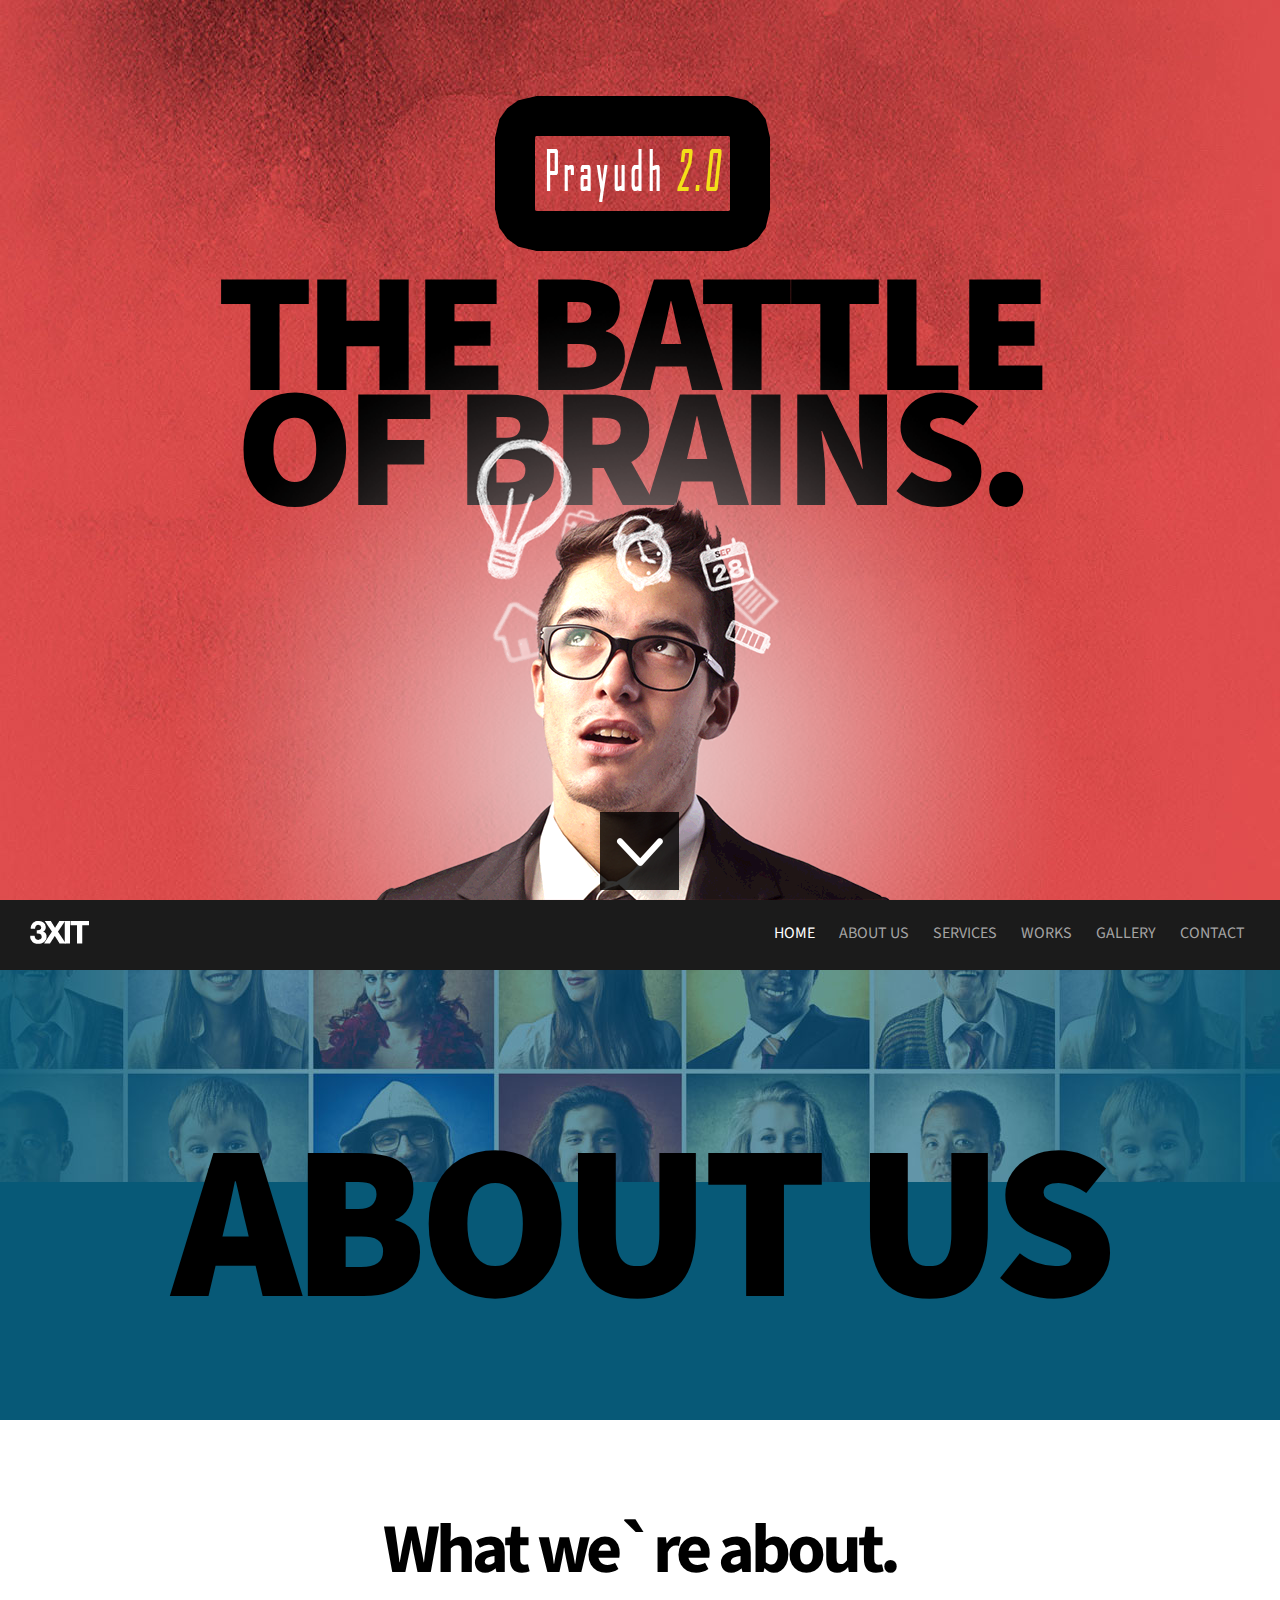
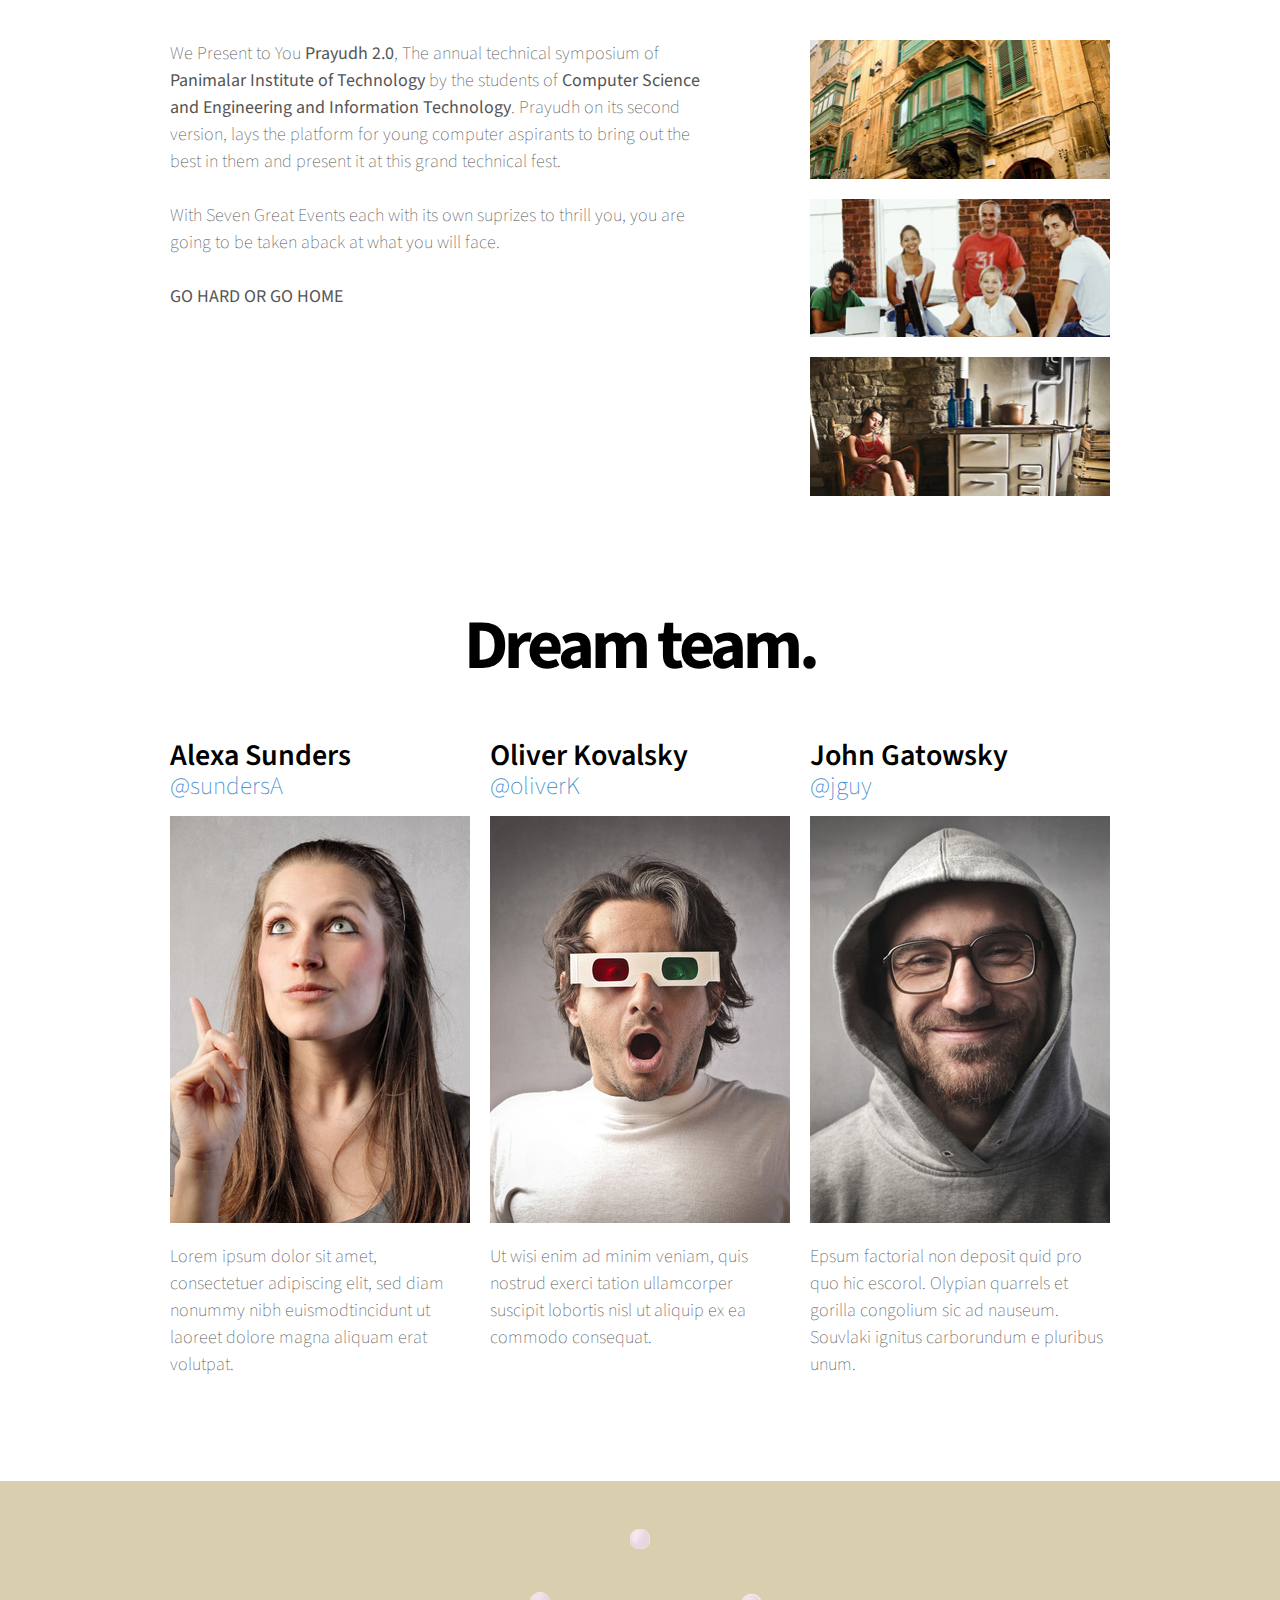
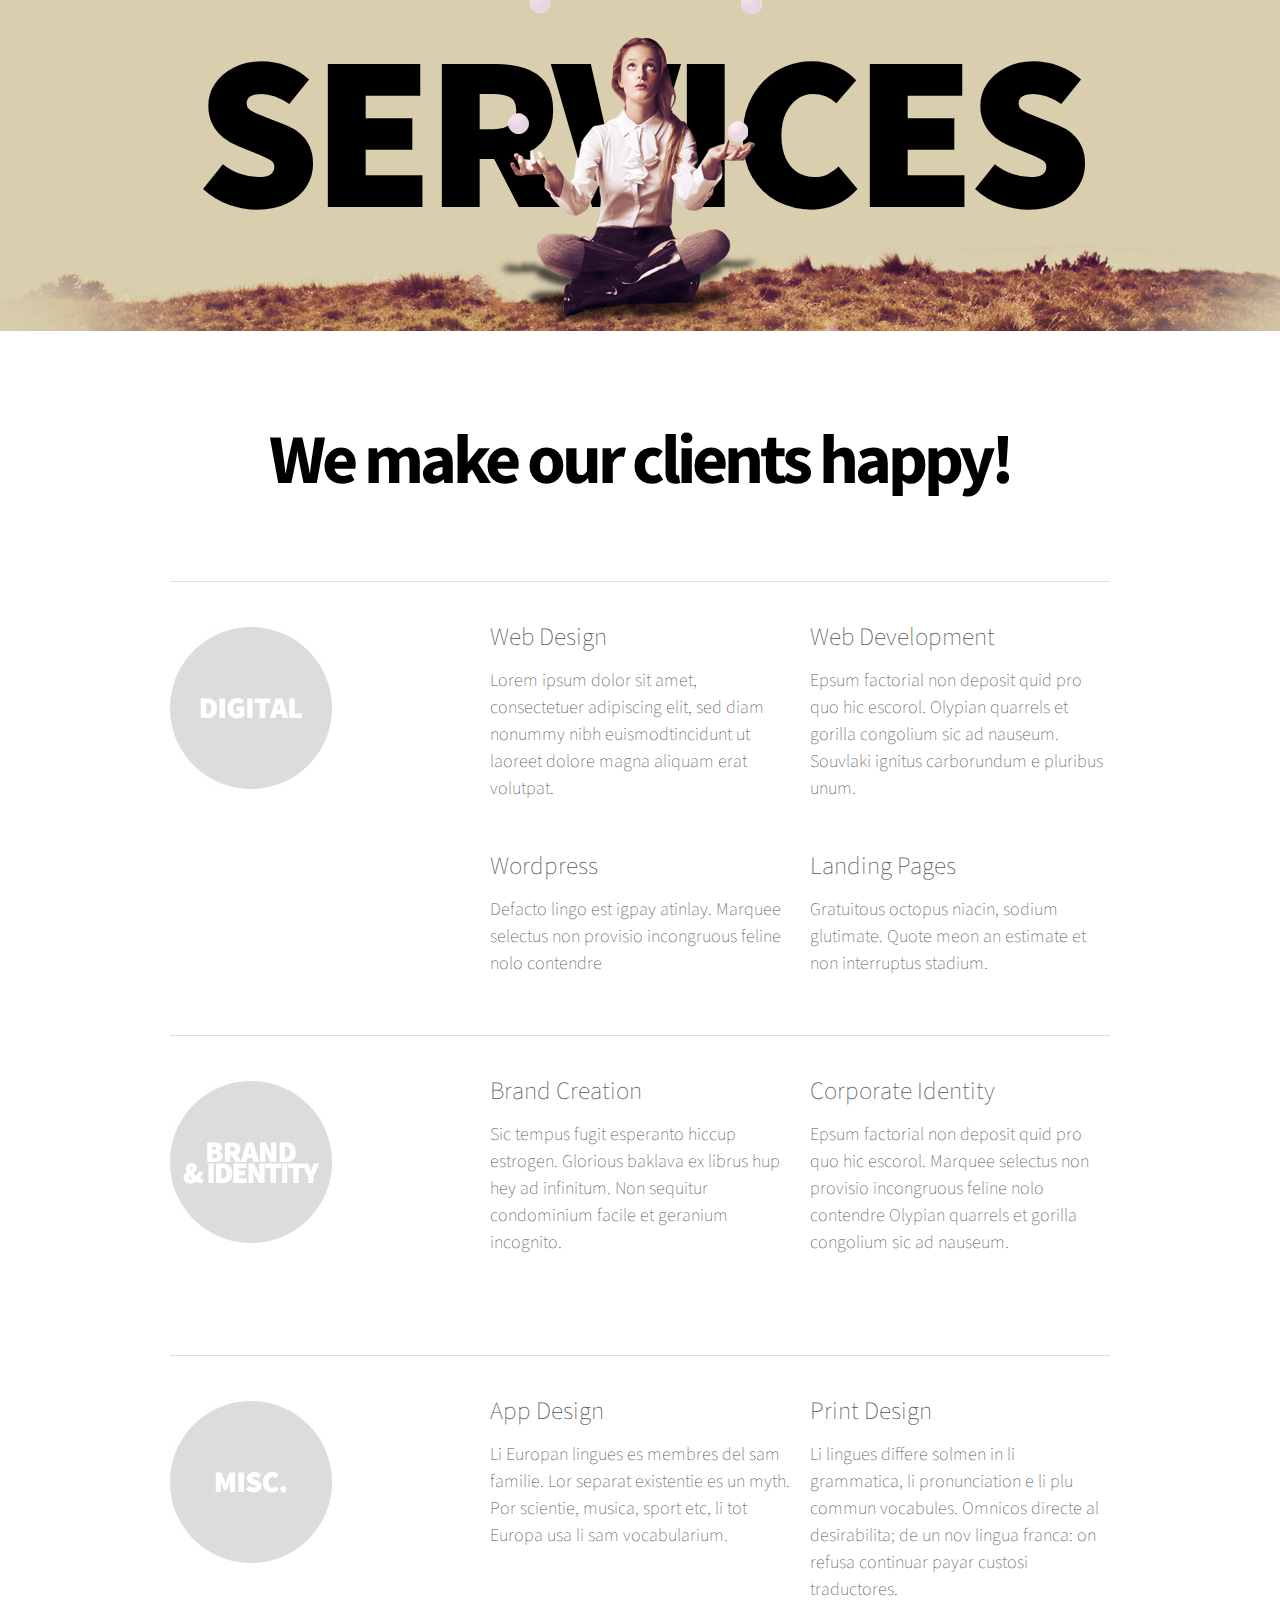
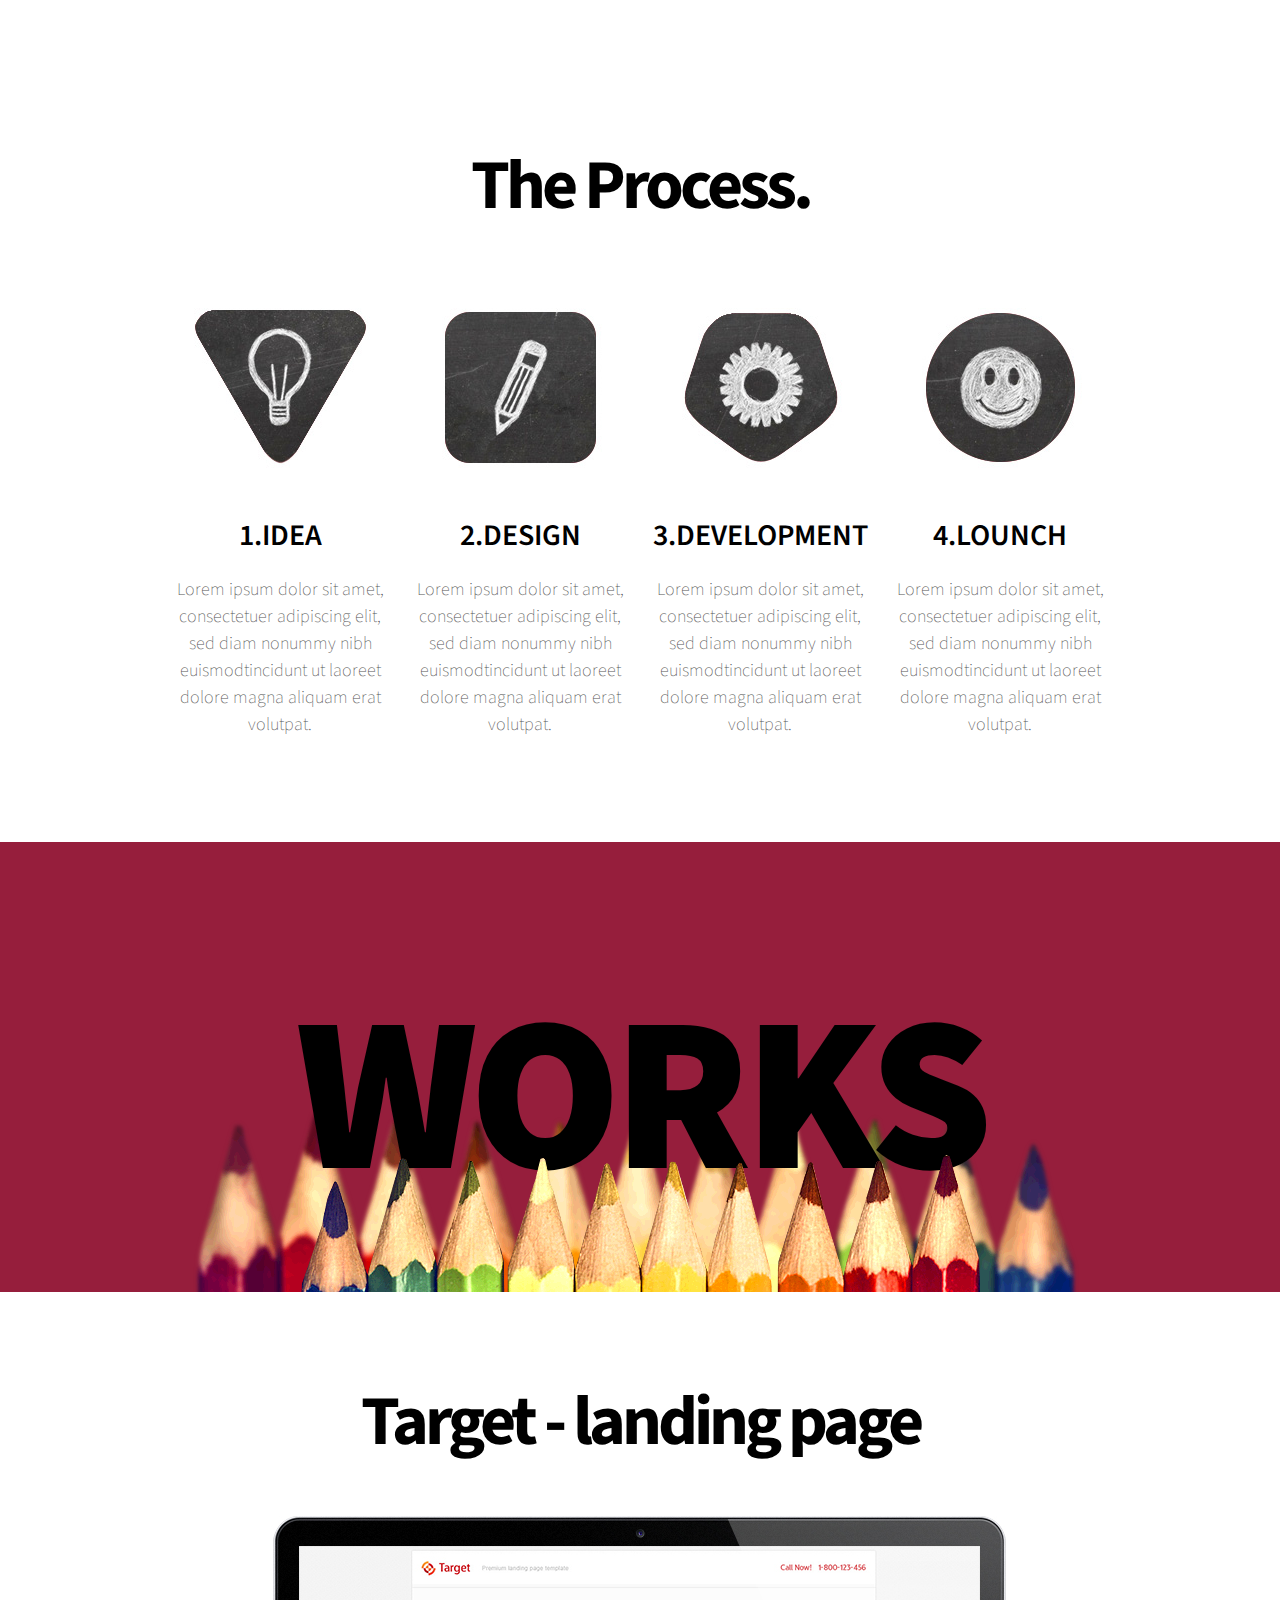
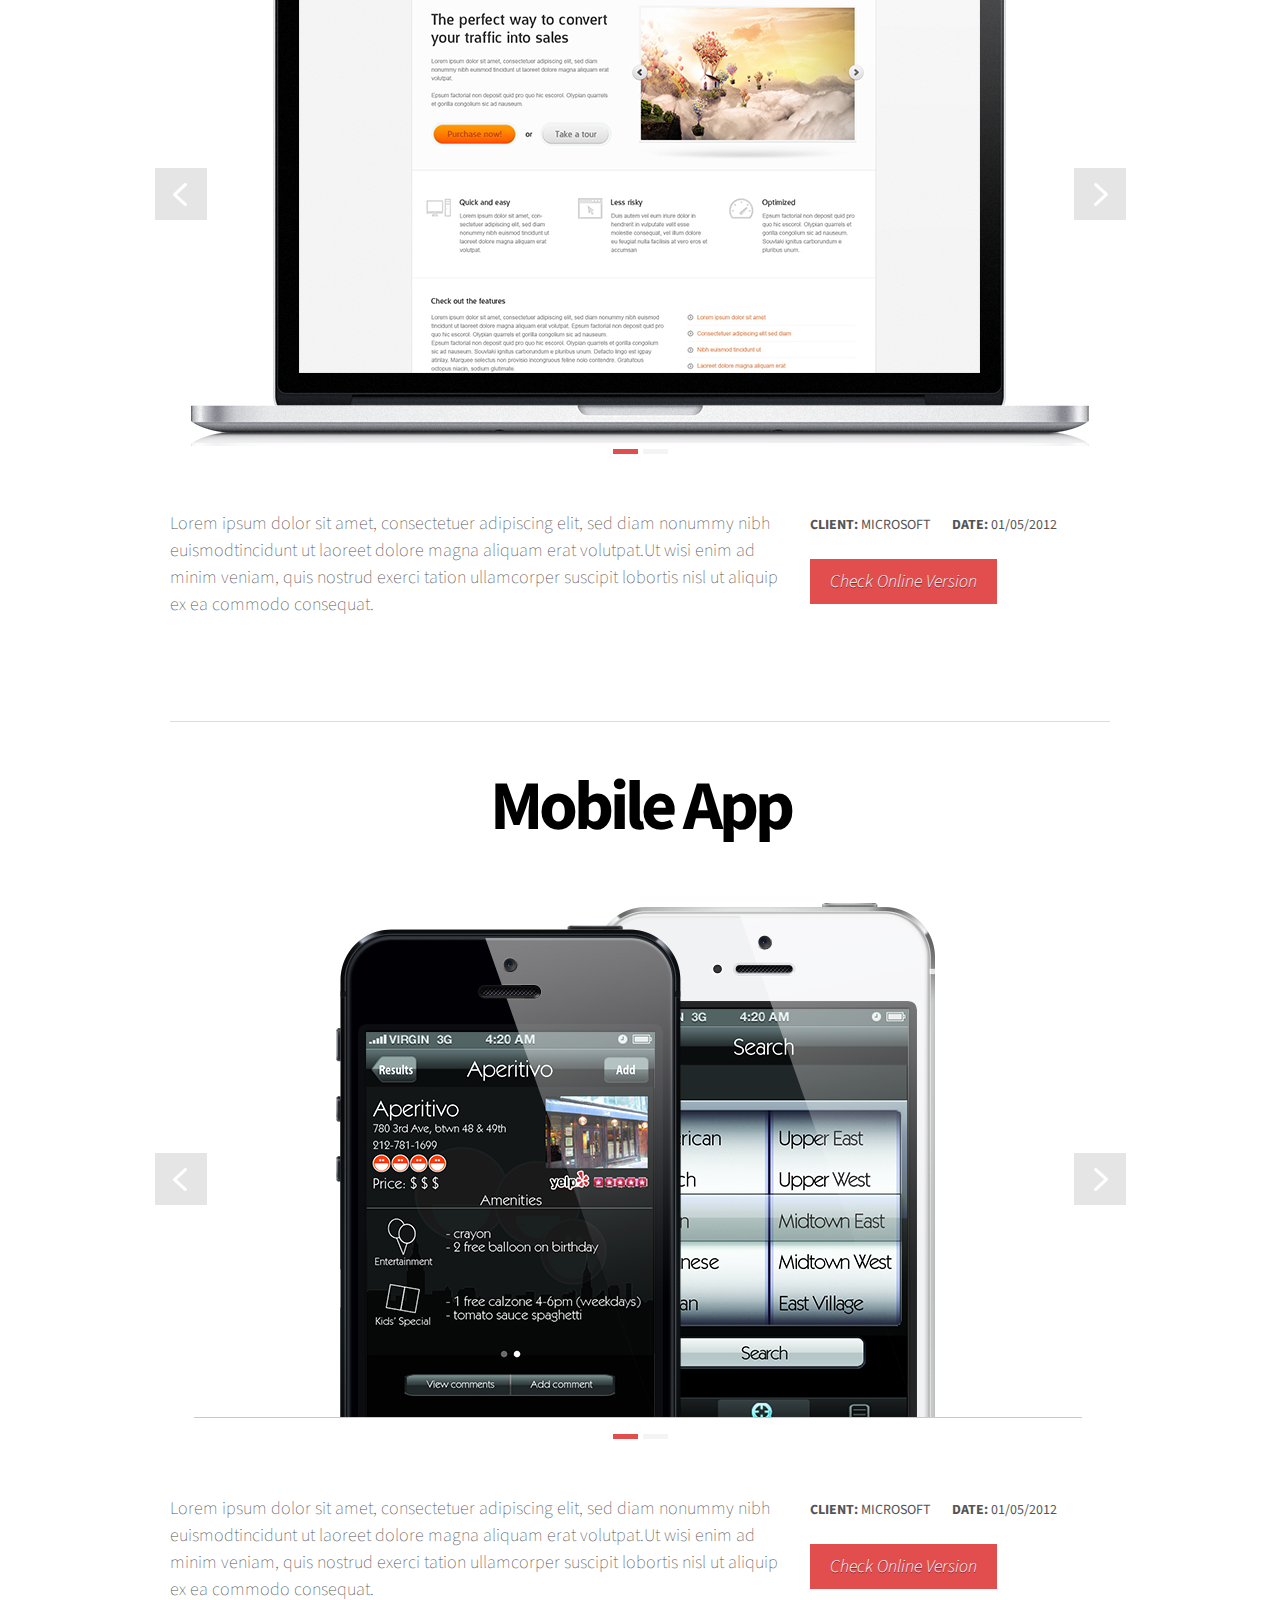
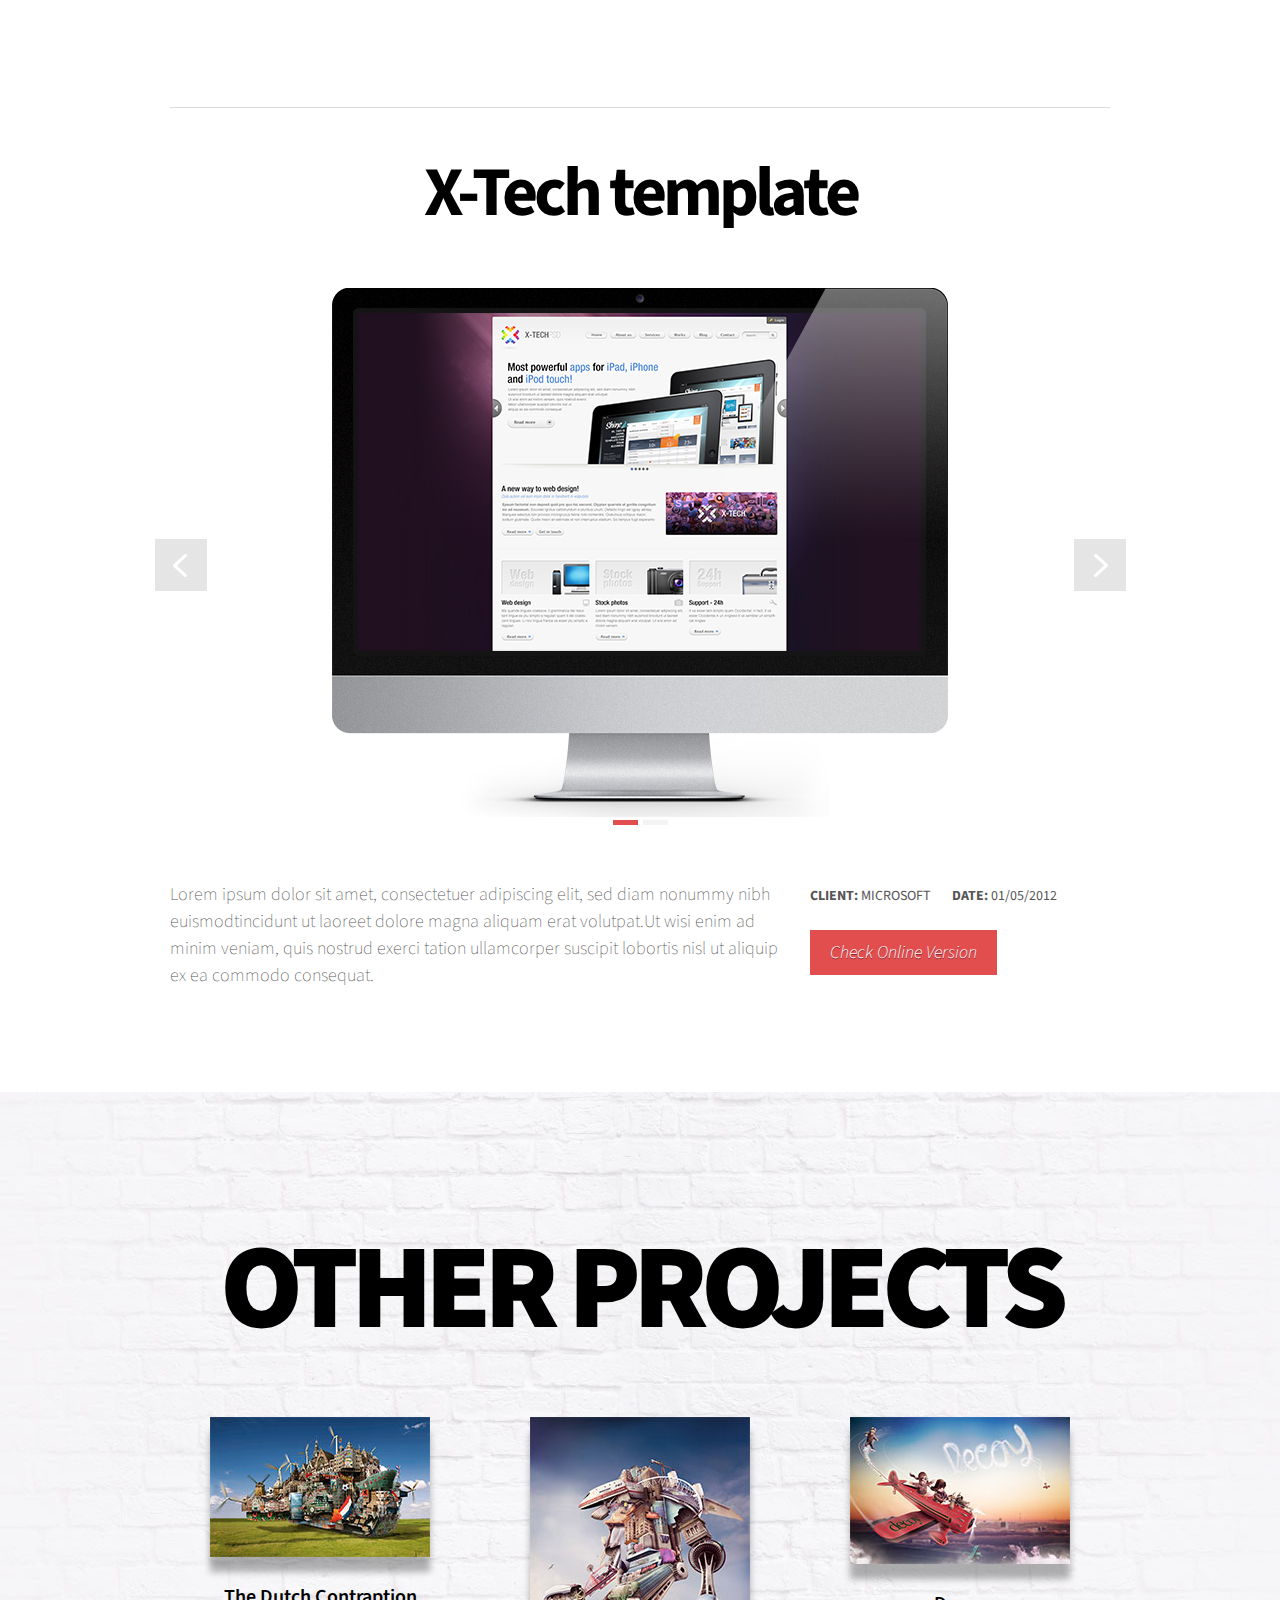
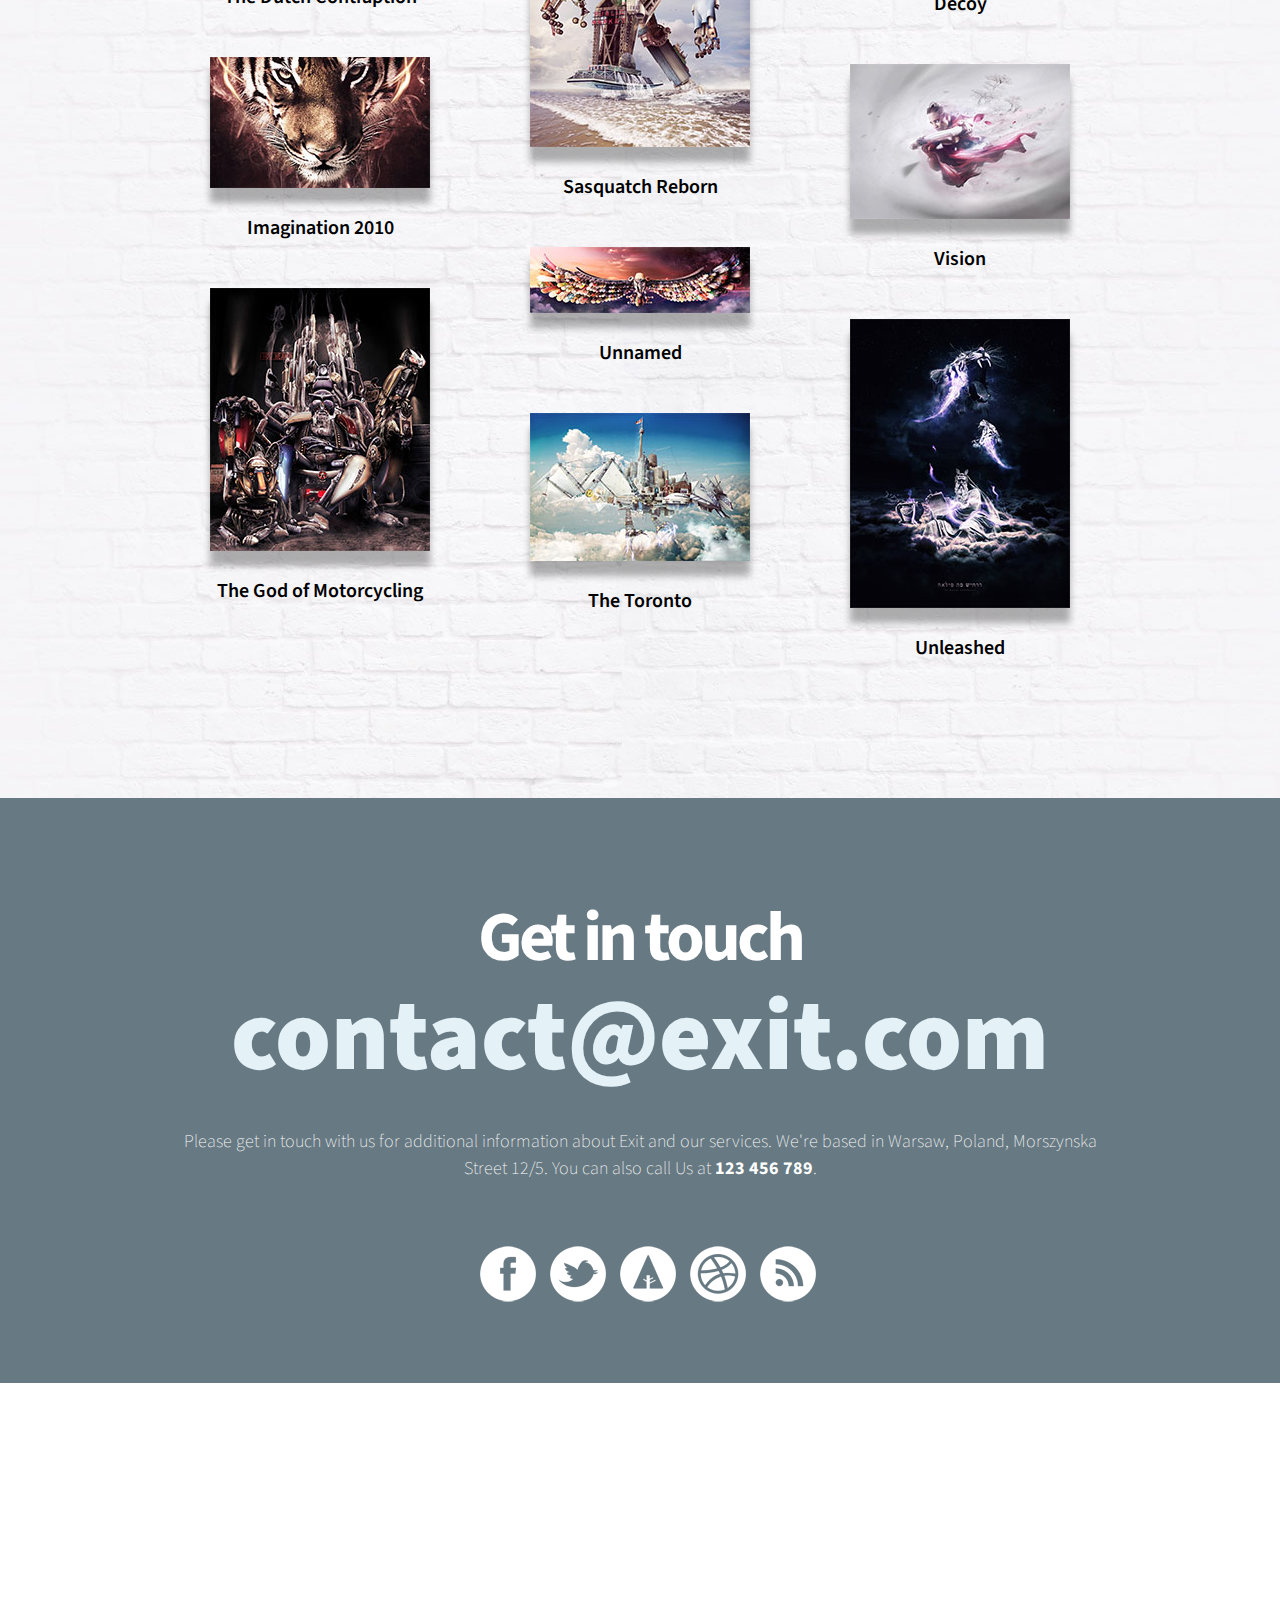
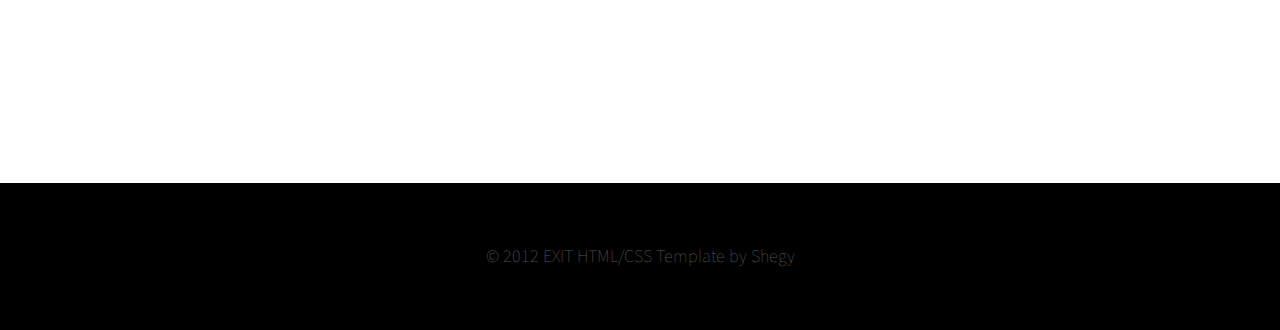
==== index.html @ 45d104dc "Check files" ====
﻿<!DOCTYPE html>
<html lang="en">
  <head>
    <meta charset="utf-8">
    <title>Prayudh</title>
    <meta name="description" content="">
    <meta name="author" content="">
    <meta name="viewport" content="width=device-width, initial-scale=1.0, maximum-scale=1.0">
    
    <link href="css/bootstrap.css" rel="stylesheet">
    <link href="css/styles.css" rel="stylesheet">
    <link href="css/flexslider.css" rel="stylesheet">
    <link href="css/jquery.fancybox-1.3.4.css" rel="stylesheet">
    <link href="http://fonts.googleapis.com/css?family=Source+Sans+Pro:300,400,600,700,900,300italic,400italic" rel="stylesheet" type="text/css">
    <link href="http://fonts.googleapis.com/css?family=Source+Sans+Pro:200,300,200italic,300italic" rel="stylesheet" type="text/css">    
    <link href="css/bootstrap-responsive.css" rel="stylesheet">                    
    

    <!-- Le HTML5 shim, for IE6-8 support of HTML5 elements -->
    <!--[if lt IE 9]>
      <script src="http://html5shim.googlecode.com/svn/trunk/html5.js"></script>
    <![endif]-->
    
        
  </head>

    
    
  <body>
      
      
      <!-- HOME ############################################### -->
      <section id="home" >
          
          
          <div class="container">
              
              <div class="row ">
                  <div>
                      
                      <div id="logo"><img src="img/logo.png" alt="Logo" ></div>
                      
                      <div id="head" class="hidden-phone"></div>
                      
                      <h1>The Battle Of Brains.</h1>
                      
                      <div id="arrow" class="hidden-phone"><a href="#about"></a></div>
                      <div id="home_bg" class="hidden-phone hidden-tablet" data-stellar-background-ratio="0.5" data-stellar-vertical-offset="0"></div>
                  </div>
              </div>
          </div>
          
      </section>
      <!-- /HOME ############################################### -->
      
      
      <!-- NAVBAR ############################################### -->
      <div class="nav-container hidden-phone">
          
          
          <nav>
              <div id="logo_small"><a href="#home"><img src="img/logo_small.png" alt="Logo small" ></a></div>
              <ul>
                  
                  <li><a href="#home" class="selected">Home</a></li>
                  <li><a href="#about">About Us</a></li>
                  <li><a href="#services">Services</a></li>
                  <li><a href="#works">Works</a></li>
                  <li><a href="#gallery">Gallery</a></li>
                  <li><a href="#start_project">Contact</a></li>
                  
                  
              </ul>
          </nav>
          
          
      </div>
      <!-- /NAVBAR ############################################### -->
      
      
      <!-- NAVBAR Mobile############################################### -->
      <div class="container nav-mobile hidden-tablet hidden-desktop">
          
          
          
          
          <select class="dropmenu" name="dropmenu" onChange="$.scrollTo(this.value, 1500, {easing:'easeInOutExpo', axis:'y'})">
              <option value="" selected="selected">Menu</option>
              
              <option value="#home">Home</option>
              <option value="#about">About Us</option>
              <option value="#services">Services</option>
              <option value="#works">Works</option>
              <option value="#gallery">Gallery</option>
              <option value="#start_project">Contact</option>
          </select>
          
          
          
      </div>
      <!-- /NAVBAR Mobile############################################### -->
      
      
      <!-- ABOUT ############################################### -->
      <section id="about">
          
          <!-- Header -->
          <div class="header" >
              <div class="container visible-desktop" id="parallax" data-stellar-ratio="1.1" data-stellar-vertical-offset="0"></div>
              <div class="container visible-tablet" id="parallax_mobile" ></div>
              <div class="container visible-desktop" id="parallax_2" data-stellar-ratio="0.8" data-stellar-vertical-offset="50"></div>
              <div class="container visible-tablet" id="parallax_2_mobile" ></div>
              <div class="container visible-desktop" id="about_header" data-stellar-background-ratio="0.6" data-stellar-vertical-offset="0"><h1>ABOUT US</h1></div>
              <div class="container visible-tablet" id="about_header_mobile" ><h1>ABOUT US</h1></div>
          </div>
          <!-- /Header -->
          
          
          <!-- Content -->
          <div class="content">
              
              <div class="container">
                  
                  <div class="row">
                      
                      <!-- About Us -->
                      
                      <div class="span12">
                          
                          <h2 class="centered">What we`re about.</h2>
                          
                          <div class="row margin90">
                              <div class="span7"><p>We Present to You <b>Prayudh 2.0</b>, The annual technical symposium of <b>Panimalar Institute of Technology</b> by the students of <b>Computer Science and Engineering and Information Technology</b>. Prayudh on its second version, lays the platform for young computer aspirants to bring out the best in them and present it at this grand technical fest.<br><br>With Seven Great Events each with its own suprizes to thrill you, you are going to be taken aback at what you will face.<br><br><B>GO HARD OR GO HOME</B></p>
                              </div>
                              
                              <div class="span4 offset1">
                                  <img src="img/about_img1.jpg" alt="img" >
                                      <img src="img/about_img2.jpg" alt="img" >
                                          <img src="img/about_img3.jpg" alt="img" >
                                              </div>
                              
                          </div>
                          
                      </div>
                      
                      <!-- Team -->
                      
                      <div class="span12">
                          
                          <h2 class="centered">Dream team.</h2>
                          
                          <div class="row margin90">
                              
                              <div class="span4">
                                  <h3>Alexa Sunders</h3>
                                  <h4><a href="#">@sundersA</a></h4>
                                  <img src="img/team_img1.jpg" alt="img" >
                                      <p>Lorem ipsum dolor sit amet, consectetuer adipiscing elit, sed diam nonummy nibh euismodtincidunt ut laoreet dolore magna aliquam erat volutpat.</p>
                                      </div>
                              
                              
                              <div class="span4">
                                  <h3>Oliver Kovalsky</h3>
                                  <h4><a href="#">@oliverK</a></h4>
                                  <img src="img/team_img2.jpg" alt="img" >
                                      <p>Ut wisi enim ad minim veniam, quis nostrud exerci tation ullamcorper suscipit lobortis nisl ut aliquip ex ea commodo consequat.</p>
                                      </div>
                              
                              <div class="span4">
                                  <h3>John Gatowsky</h3>
                                  <h4><a href="#">@jguy</a></h4>
                                  <img src="img/team_img3.jpg" alt="img" >
                                      <p>Epsum factorial non deposit quid pro quo hic escorol. Olypian quarrels et gorilla congolium sic ad nauseum. Souvlaki ignitus carborundum e pluribus unum.</p>
                                      </div>
                              
                          </div>
                          
                      </div>
                      
                  </div>
                  
              </div><!-- /container -->
          </div><!-- /content -->
          
          
      </section>
      
      <!-- /ABOUT ############################################### -->
           
      
      <!-- SERVICES ############################################### -->
      
      <section id="services" >
          
          <!-- Header -->
          
          <div class="header" >
              <div class="container visible-desktop" id="parallax_3"  data-stellar-ratio="0.9" data-stellar-vertical-offset="-500" ></div>
              <div class="container visible-tablet" id="parallax_3_mobile" ></div>
              <div class="container visible-desktop" id="parallax_4" data-stellar-ratio="0.8" data-stellar-vertical-offset="200"></div>
              <div class="container visible-tablet" id="parallax_4_mobile" ></div>
              <div class="container visible-desktop" id="services_header" data-stellar-background-ratio="0.7" data-stellar-vertical-offset="0"><h1>Services</h1></div>
              <div class="container visible-tablet" id="services_header_mobile" ><h1>Services</h1></div>
          </div>
          
          <!-- /Header -->
          
          
          <!-- Content -->
          
          <div class="content">
              <div class="container">
                  
                  <div class="row">
                      
                      
                      <div class="span12 centered">
                          
                          <h2>We make our clients happy!</h2>
                          <hr>
                          
                      </div>
                      
                      <!-- Services list -->
                      
                      <div class="span12 margin90 services_list">
            
                          <div class="row">
                              
                              <div class="span3">
                                  <img src="img/digital_icon.jpg" alt="digital" >
                              </div>
                              
                              <div class="span4 offset1 services_item">
                                  <h4>Web Design</h4>
                                  <p>Lorem ipsum dolor sit amet, consectetuer adipiscing elit, sed diam nonummy nibh euismodtincidunt ut laoreet dolore magna aliquam erat volutpat.</p>    
                              </div>
                              
                              <div class="span4 services_item">
                                  <h4>Web Development</h4>
                                  <p>Epsum factorial non deposit quid pro quo hic escorol. Olypian quarrels et gorilla congolium sic ad nauseum. Souvlaki ignitus carborundum e pluribus unum.</p>     
                              </div>
                          
                          </div>
                          
                          
                          <div class="row">

                              <div class="span4 offset4">
                                  <h4>Wordpress</h4>
                                  <p>Defacto lingo est igpay atinlay. Marquee selectus non provisio incongruous feline nolo contendre</p>
                              </div>
                              
                              <div class="span4">
                                  <h4>Landing Pages</h4>
                                  <p>Gratuitous octopus niacin, sodium glutimate. Quote meon an estimate et non interruptus stadium.</p>
                              </div>
                          
                          </div>
                          
                          <hr>
                          
                          <div class="row">
                              
                              <div class="span3">
                                  <img src="img/brand_icon.jpg" alt="brand" >
                              </div>
                              
                              <div class="span4 offset1 services_item">
                                  <h4>Brand Creation</h4>
                                  <p>Sic tempus fugit esperanto hiccup estrogen. Glorious baklava ex librus hup hey ad infinitum. Non sequitur condominium facile et geranium incognito. </p>
                              </div>
                              
                              <div class="span4 services_item">
                                  <h4>Corporate Identity</h4>
                                  <p>Epsum factorial non deposit quid pro quo hic escorol. Marquee selectus non provisio incongruous feline nolo contendre Olypian quarrels et gorilla congolium sic ad nauseum. </p>
                              </div>
                              
                          </div>

                          <hr>
                          
                          <div class="row">
                              
                              <div class="span3">
                                  <img src="img/misc_icon.jpg" alt="misc" >
                              </div>
                              
                              <div class="span4 offset1 services_item">
                                  <h4>App Design</h4>
                                  <p>Li Europan lingues es membres del sam familie. Lor separat existentie es un myth. Por scientie, musica, sport etc, li tot Europa usa li sam vocabularium.</p>
                              </div>
                              
                              <div class="span4 services_item">
                                  <h4>Print Design</h4>
                                  <p>Li lingues differe solmen in li grammatica, li pronunciation e li plu commun vocabules. Omnicos directe al desirabilita; de un nov lingua franca: on refusa continuar payar custosi traductores. </p>
                              </div>

                          </div>

                      </div>
                      
                      <!-- /Services list -->
                      
                      
                      <!-- Process -->
                      
                      <div class="span12">
                          <h2 class="centered">The Process.</h2>
                          <div class="row margin90" id="process">
                              <div class="span3 centered">
                                  <img src="img/process1.jpg" alt="img" >
                                  <h3>1.Idea</h3>
                                  <p>Lorem ipsum dolor sit amet, consectetuer adipiscing elit, sed diam nonummy nibh euismodtincidunt ut laoreet dolore magna aliquam erat volutpat.</p>         
                              </div>
                              
                              <div class="span3 centered">
                                  <img src="img/process2.jpg" alt="img" >
                                  <h3>2.Design</h3>
                                  <p>Lorem ipsum dolor sit amet, consectetuer adipiscing elit, sed diam nonummy nibh euismodtincidunt ut laoreet dolore magna aliquam erat volutpat.</p>
                              </div>
                              
                              <div class="span3 centered">
                                  <img src="img/process3.jpg" alt="img" >
                                  <h3>3.Development</h3>
                                  <p>Lorem ipsum dolor sit amet, consectetuer adipiscing elit, sed diam nonummy nibh euismodtincidunt ut laoreet dolore magna aliquam erat volutpat.</p>
                              </div>
                              
                              <div class="span3 centered">
                                  <img src="img/process4.jpg" alt="img" >
                                  <h3>4.Lounch</h3>
                                  <p>Lorem ipsum dolor sit amet, consectetuer adipiscing elit, sed diam nonummy nibh euismodtincidunt ut laoreet dolore magna aliquam erat volutpat.</p>
                              </div>
                                                        
                          </div>
                          
                      </div>
                      <!-- /Process -->
                  
                  </div> 
                  
               </div><!-- /container -->
              
          </div><!-- /content -->
          
      </section>
      
      <!-- /SERVICES ############################################### -->
        
      
      <!-- PORTFOLIO ############################################### -->
      
      <section id="works">
          
          <!-- Header -->
          
          <div class="header">
              <div class="container visible-desktop" id="parallax_5" data-stellar-ratio="0.9" data-stellar-vertical-offset="0"></div>
              <div class="container visible-tablet" id="parallax_5_mobile" ></div>
              <div class="container visible-desktop" id="parallax_6" data-stellar-ratio="0.8" data-stellar-vertical-offset="0"></div>
              <div class="container visible-tablet" id="parallax_6_mobile" ></div>
              <div class="container visible-desktop" id="works_header" data-stellar-background-ratio="0.7" data-stellar-vertical-offset="0"><h1>Works</h1></div>
              <div class="container visible-tablet" id="works_header_mobile" ><h1>Works</h1></div>
          </div>
          
          <!-- /Header -->
          
          
          <!-- Content -->
          
          <div class="content">
              <div class="container">
                  
                  <div class="row">
                      
                      <!-- Portfolio work 1 -->
                      <div class="span12">
                          <h2 class="centered">Target - landing page</h2>
                          <div class="flexslider" id="portfolio1">
                              <ul class="slides">
                                  <li>
                                      <img src="img/portfolio1_a.jpg" alt=""/>
                                      
                                  </li>
                                  <li>
                                      <img src="img/portfolio1_b.jpg" alt=""/>
                                      
                                  </li>
                              </ul>
                          </div>
                          
                          <div class="row margin90">
                              
                              <div class="span8">
                                  
                                      <p>Lorem ipsum dolor sit amet, consectetuer adipiscing elit, sed diam nonummy nibh euismodtincidunt ut laoreet dolore magna aliquam erat volutpat.Ut wisi enim ad minim veniam, quis nostrud exerci tation ullamcorper suscipit lobortis nisl ut aliquip ex ea commodo consequat.</p>
                              </div>
                              
                              
                              <div class="span4">
                                  <div class="client">
                                      <h5><strong>Client: </strong>Microsoft&nbsp;&nbsp;&nbsp;&nbsp;&nbsp;&nbsp;&nbsp;<strong>Date: </strong>01/05/2012</h5>
                                      
                                      <div><a href="#"><button type="button" name="" value="" class="cta">Check Online Version</button></a></div>
                                      </div>
                              </div>
                              
                          </div>
                      <hr>
                      </div>
                      <!-- /Portfolio work 1 -->
                      
                      <!-- Portfolio work 2 -->
                      <div class="span12">
                          <h2 class="centered">Mobile App</h2>
                          <div class="flexslider" id="portfolio2">
                              <ul class="slides">
                                  <li>
                                      <img src="img/portfolio2_a.jpg" alt=""/>
                                      
                                  </li>
                                  <li>
                                      <iframe src="http://player.vimeo.com/video/8118831" width="900" height="506" frameborder="0" webkitAllowFullScreen mozallowfullscreen allowFullScreen></iframe> 
                                      
                                  </li>
                              </ul>
                          </div>
                          
                          <div class="row margin90">
                              
                              <div class="span8">
                                  
                                  <p>Lorem ipsum dolor sit amet, consectetuer adipiscing elit, sed diam nonummy nibh euismodtincidunt ut laoreet dolore magna aliquam erat volutpat.Ut wisi enim ad minim veniam, quis nostrud exerci tation ullamcorper suscipit lobortis nisl ut aliquip ex ea commodo consequat.</p>
                              </div>
                              
                              
                              <div class="span4">
                                  <div class="client">
                                      <h5><strong>Client: </strong>Microsoft&nbsp;&nbsp;&nbsp;&nbsp;&nbsp;&nbsp;&nbsp;<strong>Date: </strong>01/05/2012</h5>
                                      
                                      <div><a href="#"><button type="button" name="" value="" class="cta">Check Online Version</button></a></div>
                                  </div>
                              </div>
                              
                          </div>
                      <hr>    
                      </div>
                      <!-- /Portfolio work 2 -->
                      
                      <!-- Portfolio work 3 -->
                      <div class="span12">
                          <h2 class="centered">X-Tech template</h2>
                          <div class="flexslider" id="portfolio3">
                              <ul class="slides">
                                  <li>
                                      <img src="img/portfolio3_a.jpg" alt=""/>
                                      
                                  </li>
                                  <li>
                                      <img src="img/portfolio3_b.jpg" alt=""/>
                                      
                                  </li>
                              </ul>
                          </div>
                          
                          <div class="row margin90">
                              
                              <div class="span8">
                                  
                                  <p>Lorem ipsum dolor sit amet, consectetuer adipiscing elit, sed diam nonummy nibh euismodtincidunt ut laoreet dolore magna aliquam erat volutpat.Ut wisi enim ad minim veniam, quis nostrud exerci tation ullamcorper suscipit lobortis nisl ut aliquip ex ea commodo consequat.</p>
                              </div>
                              
                              
                              <div class="span4">
                                  <div class="client">
                                      <h5><strong>Client: </strong>Microsoft&nbsp;&nbsp;&nbsp;&nbsp;&nbsp;&nbsp;&nbsp;<strong>Date: </strong>01/05/2012</h5>
                                      
                                      <div><a href="#"><button type="button" name="" value="" class="cta">Check Online Version</button></a></div>
                                  </div>
                              </div>
                              
                          </div>
                          
                      </div>
                      <!-- /Portfolio work 3 -->
                      
                  </div>
                  
              </div><!-- /container -->
              
          </div><!-- /content -->
          
      </section>
      
      <!-- /PORTFOLIO ############################################### -->
      
      <!-- GALLERY ############################################### -->
      <section id="gallery" >
          
          
          <div class="container">
              
              <div class="row">
                  
                      
                      <div class="span12" id="gallery_items">
                          
                          <h1 class="centered">Other projects</h1>
                          
                          <div class="row margin90">
                              
                              <div class="span4">
                                  <figure><a class="enlarge fancybox" href="img/img_placeholder.jpg"><img src="img/gallery_img1.jpg" alt="img" ></a></figure>
                                  <h3>The Dutch Contraption</h3>
                                  <figure><a class="enlarge fancybox" href="img/img_placeholder.jpg"><img src="img/gallery_img2.jpg" alt="img" ></a></figure>
                                  <h3>Imagination 2010</h3>
                                  <figure><a class="enlarge fancybox" href="img/img_placeholder.jpg"><img src="img/gallery_img3.jpg" alt="img" ></a></figure>
                                  <h3>The God of Motorcycling</h3>
                              </div>
                              <div class="span4">
                                  <figure><a class="enlarge fancybox" href="img/img_placeholder.jpg"><img src="img/gallery_img5.jpg" alt="img" ></a></figure>
                                  <h3>Sasquatch Reborn</h3>
                                  <figure><a class="enlarge fancybox" href="img/img_placeholder.jpg"><img src="img/gallery_img6.jpg" alt="img" ></a></figure>
                                  <h3>Unnamed</h3>
                                  <figure><a class="enlarge fancybox" href="img/img_placeholder.jpg"><img src="img/gallery_img7.jpg" alt="img" ></a></figure>
                                  <h3>The Toronto</h3>
                              </div>
                              <div class="span4">
                                  <figure><a class="enlarge fancybox" href="img/img_placeholder.jpg"><img src="img/gallery_img4.jpg" alt="img" ></a></figure>
                                  <h3>Decoy</h3>
                                  <figure><a class="enlarge fancybox" href="img/img_placeholder.jpg"><img src="img/gallery_img8.jpg" alt="img" ></a></figure>
                                  <h3>Vision</h3>
                                  <figure><a class="enlarge fancybox" href="img/img_placeholder.jpg"><img src="img/gallery_img9.jpg" alt="img" ></a></figure>
                                  <h3>Unleashed</h3>
                              </div>
                              
                                                            
                          </div>
                          
                      </div>
                      
              <div id="gallery_bg" class="hidden-phone hidden-tablet" data-stellar-background-ratio="0.5" data-stellar-vertical-offset="-2000"></div>
              </div>
              
          </div>
           
        
      </section>

      
      <!-- /GALLERY ############################################### -->
      
      
      <!-- START A PROJECT ############################################### -->
      
      <section id="start_project">
          <div class="container" >
              <div class="row">
                  <div class="span12 centered">
                      <h2>Get in touch</h2>
                      <h1><a href="mailto:#">contact@exit.com</a></h1>
                      
                      <p>Please get in touch with us for additional information about Exit and our services.
                      We're based in Warsaw, Poland, Morszynska Street 12/5. You can also call Us at <strong>123 456 789</strong>.</p>
                      <ul class="list-social">
                          <li class="facebook"><a href="#"></a></li>
                          <li class="twitter"><a href="#"></a></li>
                          <li class="forrst"><a href="#"></a></li>
                          <li class="dribbble"><a href="#"></a></li>
                          <li class="rss"><a href="#"></a></li>
                      </ul>
                      
                  </div>
                  
              </div>
          </div>
      </section>
      
      <!-- /START A PROJECT ############################################### -->
      
      
      <!-- MAP ############################################### -->
      
      <section id="contact">
          
          <!-- Header -->
          <div class="container" id="map"></div>
          <!-- /Header -->
          
          
      </section>
      
      <!-- /MAP ############################################### -->
      
      

      
      
      <!-- FOOTER ############################################### -->
      
      <section id="footer">
          <div class="container" >
              <div class="row">
                  <div class="span12 centered">
                      <p>© 2012 EXIT HTML/CSS Template by Shegy</p>
                      
                  </div>
                  
              </div>
          </div>
      </section>
      
      <!-- /FOOTER ############################################### -->
      
      
  </body>
    
    
    
    <script src="js/jquery-1.8.3.min.js"></script>
    <script src="js/jquery.easing.1.3.js"></script>
    <script src="js/bootstrap.js"></script>
    <script src="js/jquery.scrollTo.js"></script>
    <script src="js/waypoints.min.js"></script>
    <script src="js/navbar.js"></script>
    <script src="js/custom.js"></script>
    <script src="js/jquery.stellar.js"></script>
    <script src="js/jquery.flexslider.js"></script>
    <script src="js/jquery.fancybox-1.3.4.pack.js"></script>
    <script src="js/jquery.gmap.js"></script>
    <script type="text/javascript" src="http://maps.google.com/maps/api/js?sensor=false"></script>
    
    
    <script type="text/javascript">
        $(function(){
          $.stellar({
                    horizontalScrolling: false,
                    scrollProperty: 'scroll',
                    positionProperty: 'position',
                    verticalOffset: 0,
                    hideDistantElements: true,
                    viewportDetectionInterval: 100
                    });
          
          });
    </script>
    
    <script type="text/javascript">
        $(window).load(function() {
                       $('#portfolio1, #portfolio2, #portfolio3').flexslider({slideshow: false});
                       });
    </script>
    
    <script type="text/javascript">
        $(document).ready(function(){
                          $("#map").gMap({ controls: false,
                                         scrollwheel: false,
                                         draggable: false,
                                         markers: [{ latitude: 52.218545549866356,
                                                   longitude: 21.005859375,
                                                   icon: { image: "img/pin.png",
                                                   iconsize: [32, 47],
                                                   iconanchor: [32,47],
                                                   infowindowanchor: [12, 0] } }
                                                   ],
                                         icon: { image: "img/pin.png",
                                         iconsize: [26, 46],
                                         iconanchor: [12, 46],
                                         infowindowanchor: [12, 0] },
                                         latitude: 52.218545549866356,
                                         longitude: 21.005859375,
                                         zoom: 13 });
                          });
    </script>

</html>
---- css/styles.css ----
/* Misc
******************************************************************/

.margin90 {
    margin-bottom:90px;
}

body {
    overflow-x:hidden;
    overflow-y:scroll;
}

.content {
    background-color:white; 
    padding-top:90px; 
    position:relative; 
    z-index:90
}

.content img {
    margin-bottom:20px;
}
.centered {
    text-align:center;
}
.centered h2 {
    margin-bottom: 80px;
}

.header{
    position:relative;    
}

/* NAV
******************************************************************/

.nav-container {
    background-color:#1b1b1b; 
    height:70px; 
    position: relative; 
    z-index: 200;
}

nav {
	z-index: 200;
	width: 100%;
	background-color:#1b1b1b;
	position: relative;
    float:left;
    height:70px;    	
}

nav ul {
    margin-right:15px;
    float:right
}

#logo_small {
    float:left;
    margin-left:30px;
    margin-top: 18px;
}

nav li {
    text-transform:uppercase;
	display: inline;
	list-style: none;    
}

nav li a {margin-top:20px;
	text-decoration: none;
	font-size: 16px;
	color: #a4a4a4;
	font-weight: 400;
	display: inline-block;
	margin-right:20px;
    text-align: center;	
}

nav li a:hover,
nav li a.selected {
	color: #fff;
	text-decoration: none;
}
.sticky {
	position: fixed;
	top: 0px;
	z-index: 200;
}


/* Home
******************************************************************/


#home { background: url(../img/home_bg.jpg) no-repeat center center;
    background-color:#e24e4e;
    width:100%;
    position:relative;
    display:block;
    text-align: center;
    z-index:20;
}

#home_bg { background: url(../img/home_bg.jpg) no-repeat center center;
    background-color:#e24e4e;
    width:100%;
    height:100%;
    position:absolute;
    z-index:2;
    top:0px;
    left:0px;
}

#home img{
    position:relative;
    z-index:100;
}

#home h1{

    font-size: 170px;
    font-weight: 900;
    letter-spacing: -8px;
    line-height: 115px;
    color:black;
    text-transform:uppercase;
    margin-top:10px;
    z-index: 3;
    position:relative;
}

#arrow {
    width:79px;
    height:78px;
	background: url(../img/next_arrow.png) no-repeat center -79px;
    position:absolute;
    bottom:10px;
    z-index:200;
}

#arrow a {
    position:absolute;
    left:0px;    
    z-index:200;	
    width:79px;
    height:78px;
    background: url(../img/next_arrow.png) no-repeat center top;
	background: rgba(255,255,255, 0);
    -webkit-transition: background 0.2s linear;
	-moz-transition: background 0.2s linear;
	-o-transition: background 0.2s linear;
	transition: background 0.2s linear;
}

#arrow a:hover {
	background: url(../img/next_arrow.png) no-repeat center -79px;
	background: rgba(255,255,255, 0.8);
}


#head {
    background: url(../img/head.png) no-repeat 50% bottom  ;
   
    height:100%;
    width:900px;
    max-width:900px;
    position:absolute;
    display:block;
    z-index: 100;
    bottom:0px;
    -moz-background-size:contain; 
    -webkit-background-size:contain; 
    background-size:contain;
    margin-left:25px;}
    
}      

img#logo {
    position:absolute;
    z-index:200
}


/* Paralaxed elements
******************************************************************/ /*


#parallax {
    background: url(../img/about_bg2.png) no-repeat center top  ;
    
    width:100%;
    height:600px;
    position:absolute;
    display:block;
    z-index: 10;
}

#parallax_2 {
    background: url(../img/about_bg3.png) no-repeat center top  ;
    
    width:100%;
    height:600px;
    position:absolute;
    display:block;
    z-index: 1;
}

 */#parallax_3 {
    background: url(../img/services_bg2.png) no-repeat center  top;
    display:block;
    width:100%;
    height:600px;
    position:absolute;
    z-index: 2;
}

#parallax_4 {
    background: url(../img/services_bg3.png) no-repeat center top;      
    display:block;
    width:100%;
    height:600px;
    position:absolute;
    z-index: 10; 
}

#parallax_5 {
    background: url(../img/works_bg2.png) no-repeat center top  ;    
    width:100%;
    height:600px;
    position:absolute;
    display:block;
    z-index: 1;
}

#parallax_6 {
    background: url(../img/works_bg3.png) no-repeat center top  ;    
    width:100%;
    height:600px;
    position:absolute;
    display:block;
    z-index: 10;
}




/* Parallax mobile 
******************************************************************/


#parallax_mobile {
    background: url(../img/about_bg2.png) no-repeat center top  ;    
    width:100%;
    height:450px;
    position:absolute;
    display:block;
    z-index: 10;
}

#parallax_2_mobile {
    background: url(../img/about_bg3.png) no-repeat center top  ;    
    width:100%;
    height:450px;
    position:absolute;
    display:block;
    z-index: 1;
}

#parallax_3_mobile {
    background: url(../img/services_bg2.png) no-repeat center bottom  ;    
    width:100%;
    height:450px;
    position:absolute;
    display:block;
    z-index: 1;
}

#parallax_4_mobile {
    background: url(../img/services_bg3.png) no-repeat center bottom  ;
    
    width:100%;
    height:450px;
    position:absolute;
    display:block;
    z-index: 10;
}

#parallax_5_mobile {
    background: url(../img/works_bg2.png) no-repeat center bottom  ;
    
    width:100%;
    height:450px;
    position:absolute;
    display:block;
    z-index: 1;
}

#parallax_6_mobile {
    background: url(../img/works_bg3.png) no-repeat center bottom  ;
    margin-top:100px;
    width:100%;
    height:450px;
    position:absolute;
    display:block;
    z-index: 10;
}



/* About
******************************************************************/

#about_header {
    background: url(../img/about_bg.jpg) no-repeat center center  ;
    background-color:#075977; 
    width:100%;
    height:450px;
    position:relative;
    display:block;
    text-align: center;  
}

#about_header_mobile {
    background: url(../img/about_bg.jpg) no-repeat center center  ;
    background-color:#e24e4e; 
    width:100%;
    height:450px;
    position:relative;
    display:block;
    text-align: center;  
}


#about_header h1 {
    font-size: 220px;
    font-weight: 900;
    letter-spacing: -8px;
    line-height: 115px;
    color:black;
    text-transform:uppercase;
    margin-top:200px;
    z-index: 3;
    position:relative;
}


/* Services
******************************************************************/

#services_header {
    background: url(../img/services_bg.jpg) no-repeat center center  ;
    background-color:#D9CEAD; 
    width:100%;
    height:450px;
    position:relative;
    display:block;
    text-align: center;  
     
}
#services_header_mobile {
    background: url(../img/services_bg.jpg) no-repeat center center  ;
    background-color:#e24e4e; 
    width:100%;
    height:450px;
    position:relative;
    display:block;
    text-align: center;    
}


#services_header h1 {
    font-size: 220px;
    font-weight: 900;
    letter-spacing: -8px;
    line-height: 115px;
    color:black;
    text-transform:uppercase;
    margin-top:200px;
    z-index: 3;
    position:relative;
}

.services_item {margin-bottom:40px;}


#process h3 {
    text-transform:uppercase;
    margin-bottom:20px;
}



/* Works
******************************************************************/

#works_header {
    background: url(../img/works_bg.jpg) no-repeat center center  ;
    background-color:#961E3C; 
    width:100%;
    height:450px;
    position:relative;
    display:block;
    text-align: center;
}
#works_header_mobile {
    background: url(../img/works_bg.jpg) no-repeat center center  ;
    background-color:#e24e4e; 
    width:100%;
    height:450px;
    position:relative;
    display:block;
    text-align: center;
}

#works_header h1 {
    font-size: 220px;
    font-weight: 900;
    letter-spacing: -8px;
    line-height: 115px;
    color:black;
    text-transform:uppercase;
    margin-top:200px;
    z-index: 3;
    position:relative;

}
.client h5 {
    text-transform:uppercase; 
    margin-top:2px; 
    margin-bottom:20px;
}

/* Gallery
******************************************************************/


#gallery {
    background: url(../img/gallery_bg.jpg) repeat-y center center;
    background-color:#f6f5f8;
    width:100%;
    position:relative;
    display:block;
    text-align: center;    
}

#gallery_bg {
    background: url(../img/gallery_bg.jpg) repeat-y center center;
    background-color:#f6f5f8;
    width:100%;
    height:100%;
    position:absolute;
    z-index:2;
    top:0px;
    left:0px;    
}

#gallery h1 {
    font-size: 120px;
    font-weight: 900;
    letter-spacing: -8px;
    line-height: 115px;
    color:black;
    text-transform:uppercase;
    margin-top:140px;
    margin-bottom:70px;
    z-index: 3;
    position:relative;
}

#gallery h2 {
    margin-top:100px;
}

#gallery h3 {
    font-size:20px;
    margin-top:20px;
    margin-bottom:40px;
}

#gallery_items {
    position:relative;
    z-index:10
}

#gallery img {
    border-width: 28px;

    border-image:url("../img/frame.png") 28 repeat;
    -o-border-image:url("../img/frame.png") 28 repeat;
    -moz-border-image:url("../img/frame.png") 28 repeat;
    -webkit-border-image:url("../img/frame.png") 28 repeat;

    box-shadow:  0px 15px 7px 0px rgba(0, 0, 0, .3);
    -webkit-box-shadow:  0px 15px 7px 0px rgba(0, 0, 0, .3);
}


/* IMG hover effect
******************************************************************/


figure {max-width:360px; margin:0px auto ;padding:0px; text-align:center;}

figure img {
	max-width: 100%;
	position: relative;
	z-index: 900;
}

figure a {

	position: relative;
	display: block;
	line-height: 0px;
	text-decoration: none;
}


figure a:hover {
	text-decoration: none;
    
}

figure a:hover img {
	opacity: 0.4; 
	filter: alpha(opacity=40); /* IE6-IE8 */
        -webkit-transition: opacity .3s ease-in-out;
		-moz-transition: opacity .3s ease-in-out;
		-o-transition: opacity .3s ease-in-out;
		-ms-transition: opacity .3s ease-in-out;	
		transition: opacity .3s ease-in-out;
    
}

figure a:before {
	content: "+";
	display: block;
	font-size: 40px;
	line-height: 1em;
	height: 1em;
	width: 1em;
	text-align: center;
	
	color: red;
	font-weight: bold;
	
	position: absolute;
	top: 50%;
	left: 50%;
	z-index: 100;
	
	margin: -0.5em 0 0 -0.5em;
}

a.enlarge:before {
	content: "+";
}



/* Buttons
******************************************************************/


button.cta {
    font-family: 'Source Sans Pro', sans-serif;
	font-size: 18px;
    font-style: italic;
    font-weight: 300;
	color: #ffffff;
	padding: 10px 20px;
	background:#e24e4e;
    text-shadow:
    0px 1px 0px rgba(120,36,50,1),
    0px 1px 0px rgba(255,255,255,0); 
    border: 0px;
}

button.cta:hover {
	background:#ff5555;	
}

button.cta:active {
	margin-top:1px;
}





/* Map and contact
******************************************************************/

#start_project {
    background-color:#677982;
    display:block;
    position:relative
}

#start_project h2 {    
    color:white;
    margin-top:100px;
    margin-bottom:20px;
}

#start_project h1 {
    font-size: 100px;
    color:black;
    margin-top:20px;
    margin-bottom:50px;
}

#start_project a {
    color:#e4f1f7;
}

#start_project p { 
    color:white;
}

#map {
    height:400px; 
    width:100%; 
    position: relative;
}


/* Social icons
******************************************************************/
 
.list-social li {
    padding:0 10px 10px 0; 
    list-style: none; 
    margin:0px; 
    text-align: center; 
    display: inline-block; 
    margin-top:50px; 
    margin-bottom:50px;
}

.list-social li.facebook a {
    background:url(../img/social_facebook.png) no-repeat 0 0;
    height:56px;
    width:56px;
    display:block;
    float:left; 
    background-position:0 0;    
}

.list-social li.twitter a {
    background:url(../img/social_twitter.png) no-repeat 0 0;
    height:56px;
    width:56px;
    display:block;
    float:left; 
    background-position:0 0;
}

.list-social li.forrst a {
    background:url(../img/social_forrst.png) no-repeat 0 0;
    height:56px;
    width:56px;
    display:block;
    float:left; 
    background-position:0 0;
}

.list-social li.dribbble a {
    background:url(../img/social_dribbble.png) no-repeat 0 0;
    height:56px;
    width:56px;
    display:block;
    float:left; 
    background-position:0 0;
}

.list-social li.rss a {
    background:url(../img/social_rss.png) no-repeat 0 0;
    height:56px;
    width:56px;
    display:block;
    float:left; 
    background-position:0 0;
}

.list-social li.facebook a:hover,
.list-social li.twitter a:hover,
.list-social li.forrst a:hover,
.list-social li.dribbble a:hover,
.list-social li.rss a:hover {
background-position:0 -56px;
}


/* Footer
******************************************************************/


#footer {
    background-color:black;
    display:block;
    position:relative
}

#footer p {
    margin: 60px 0px;
}
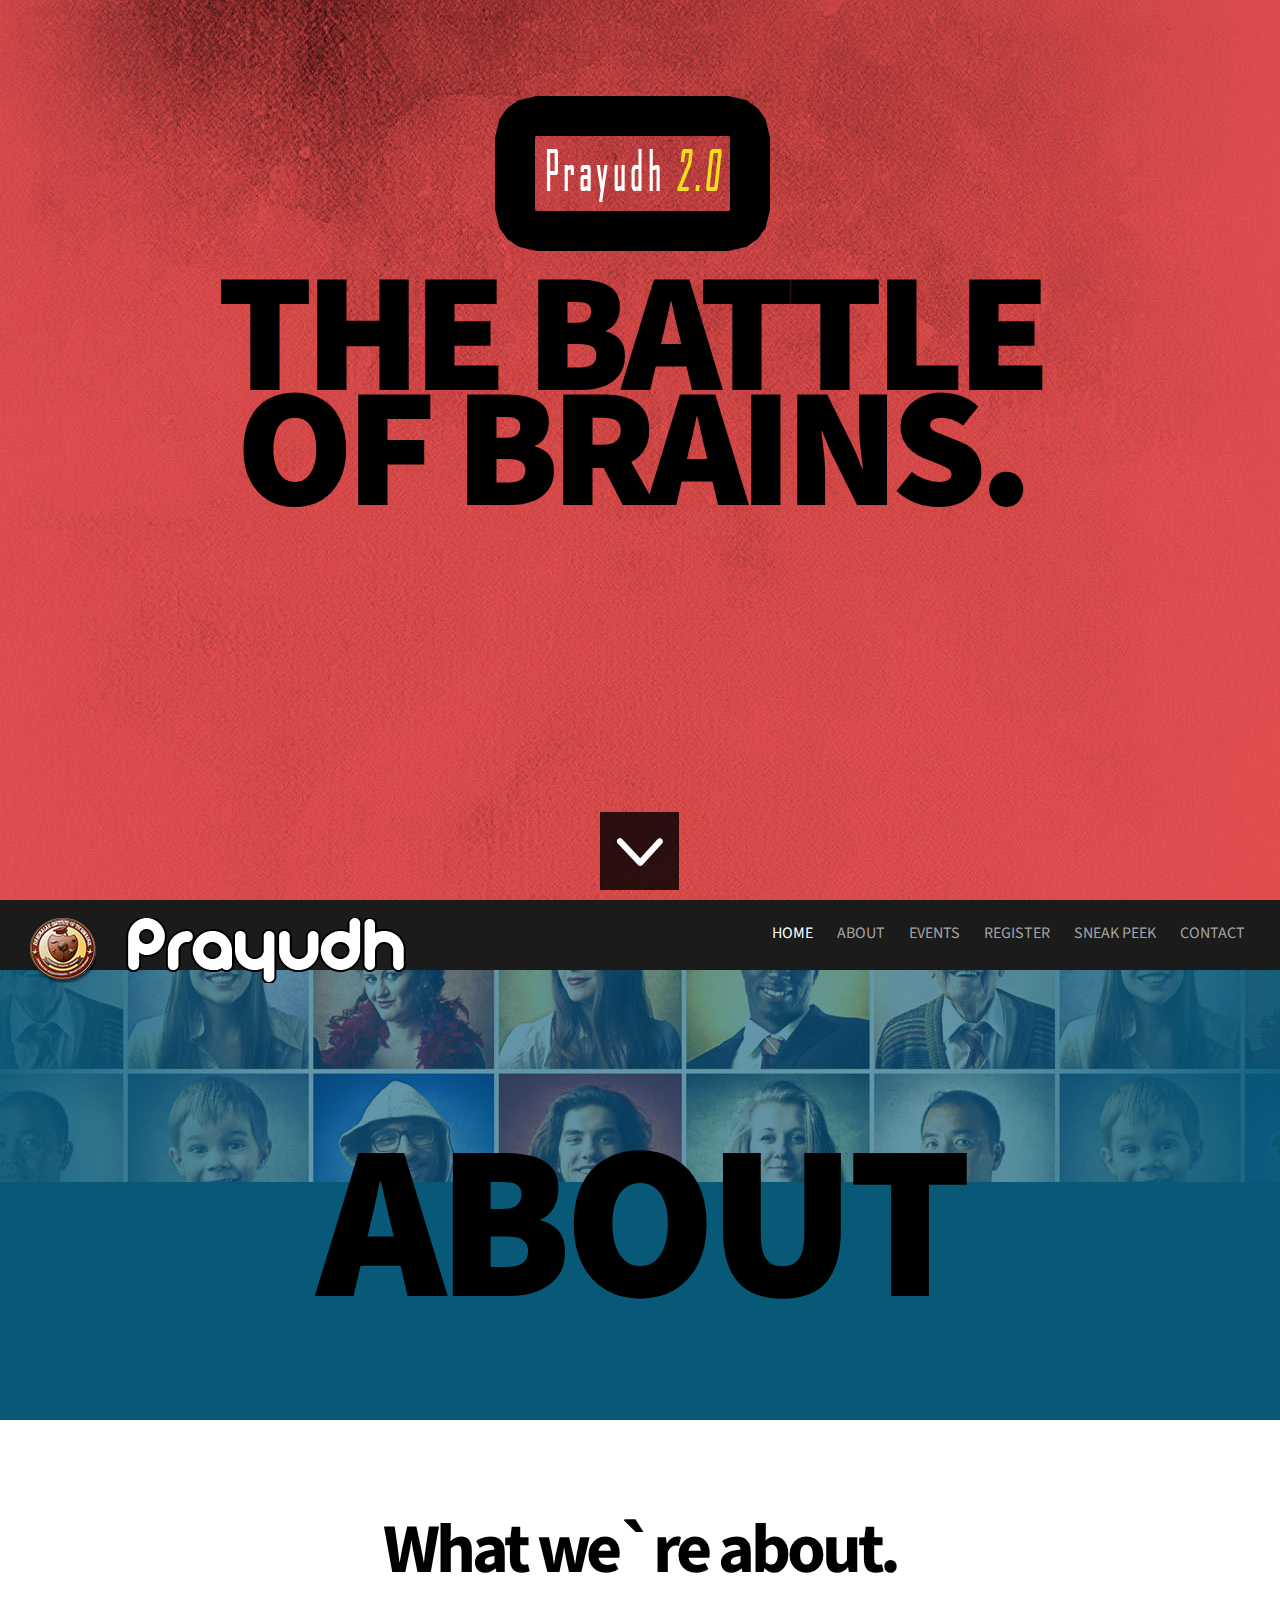
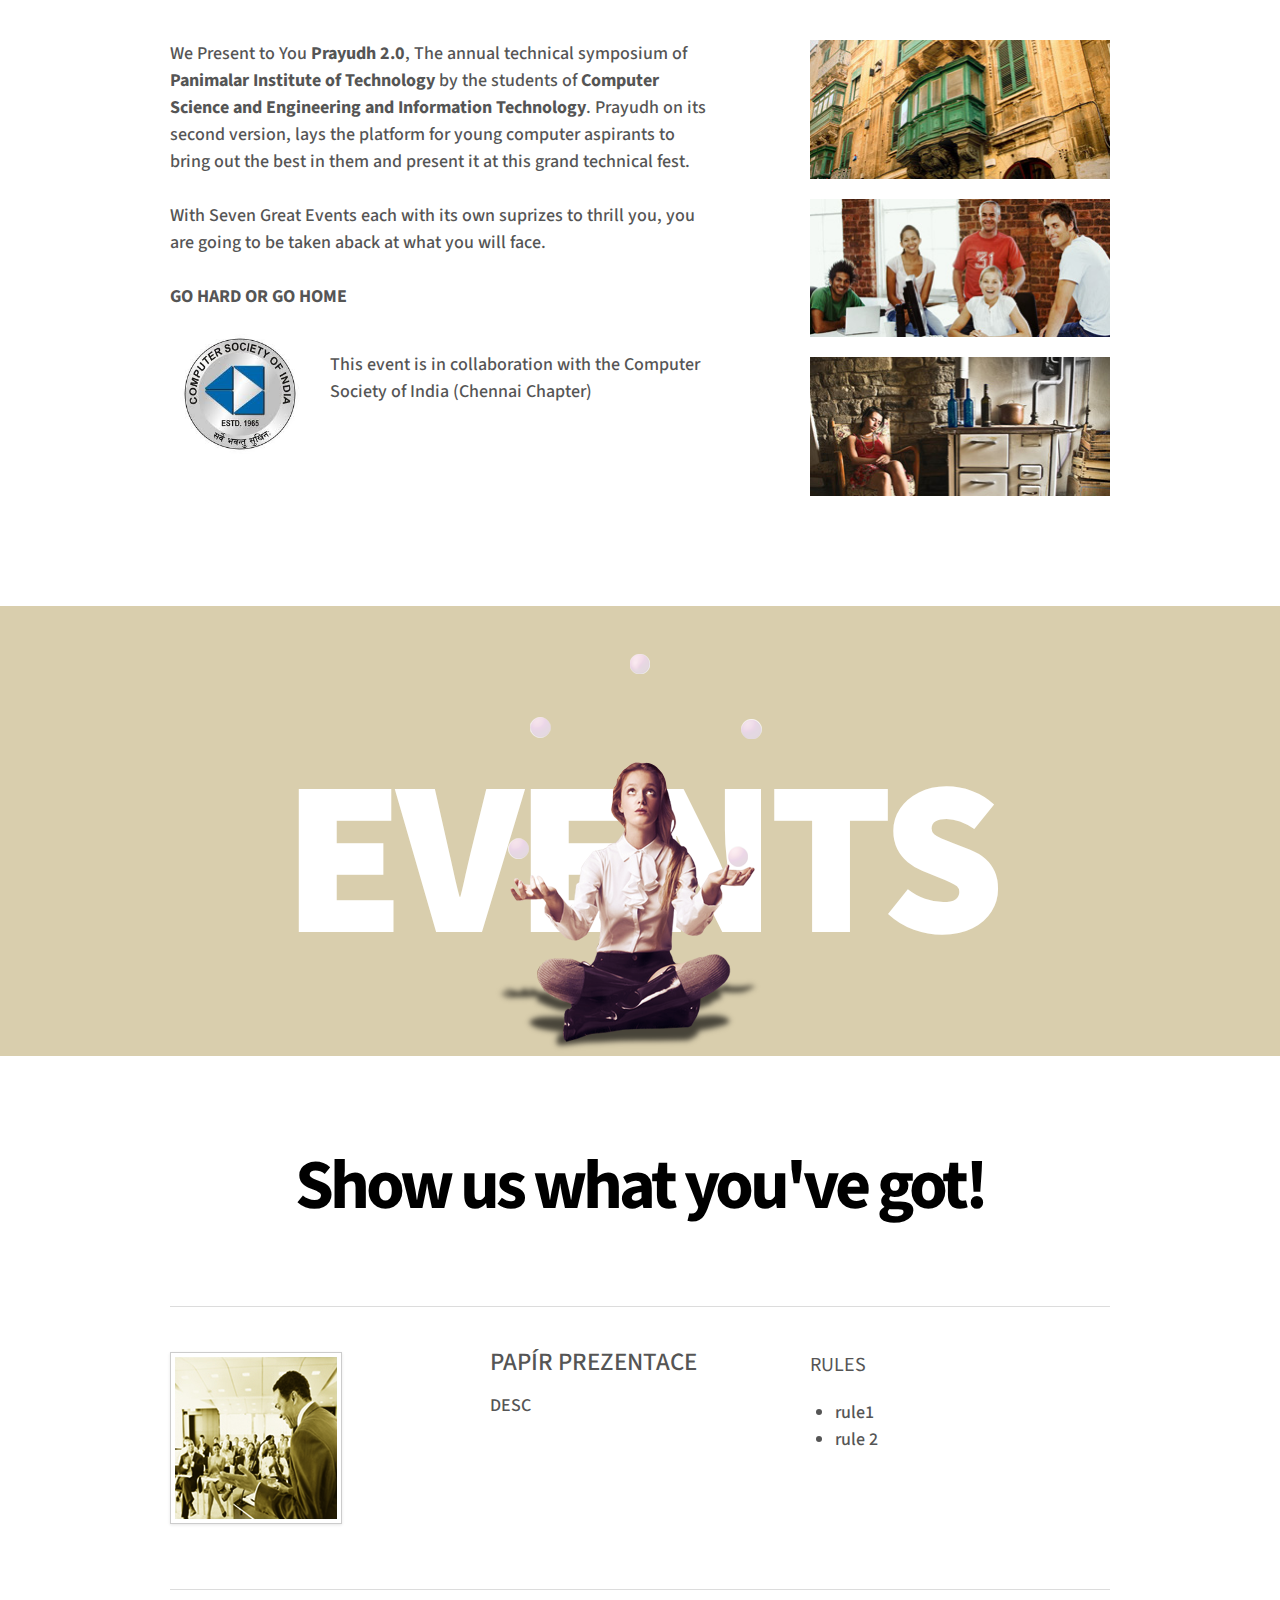
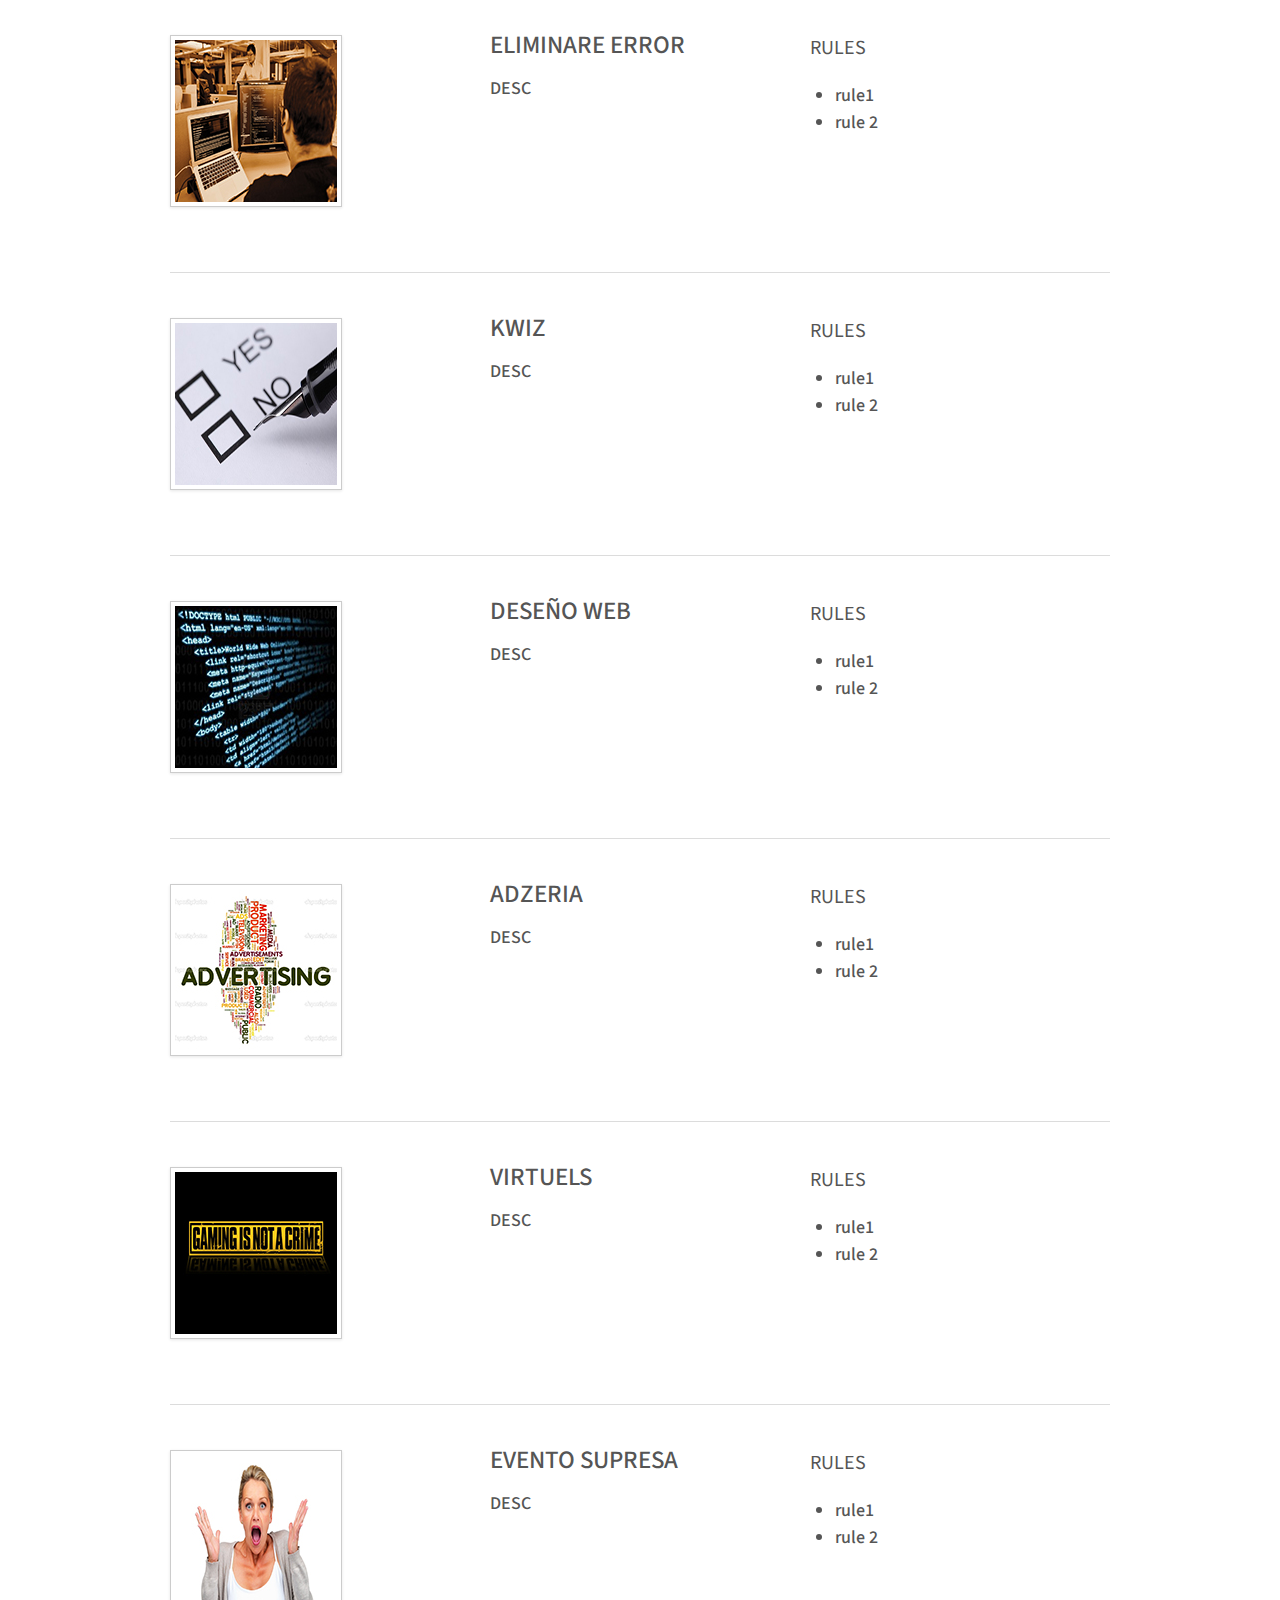
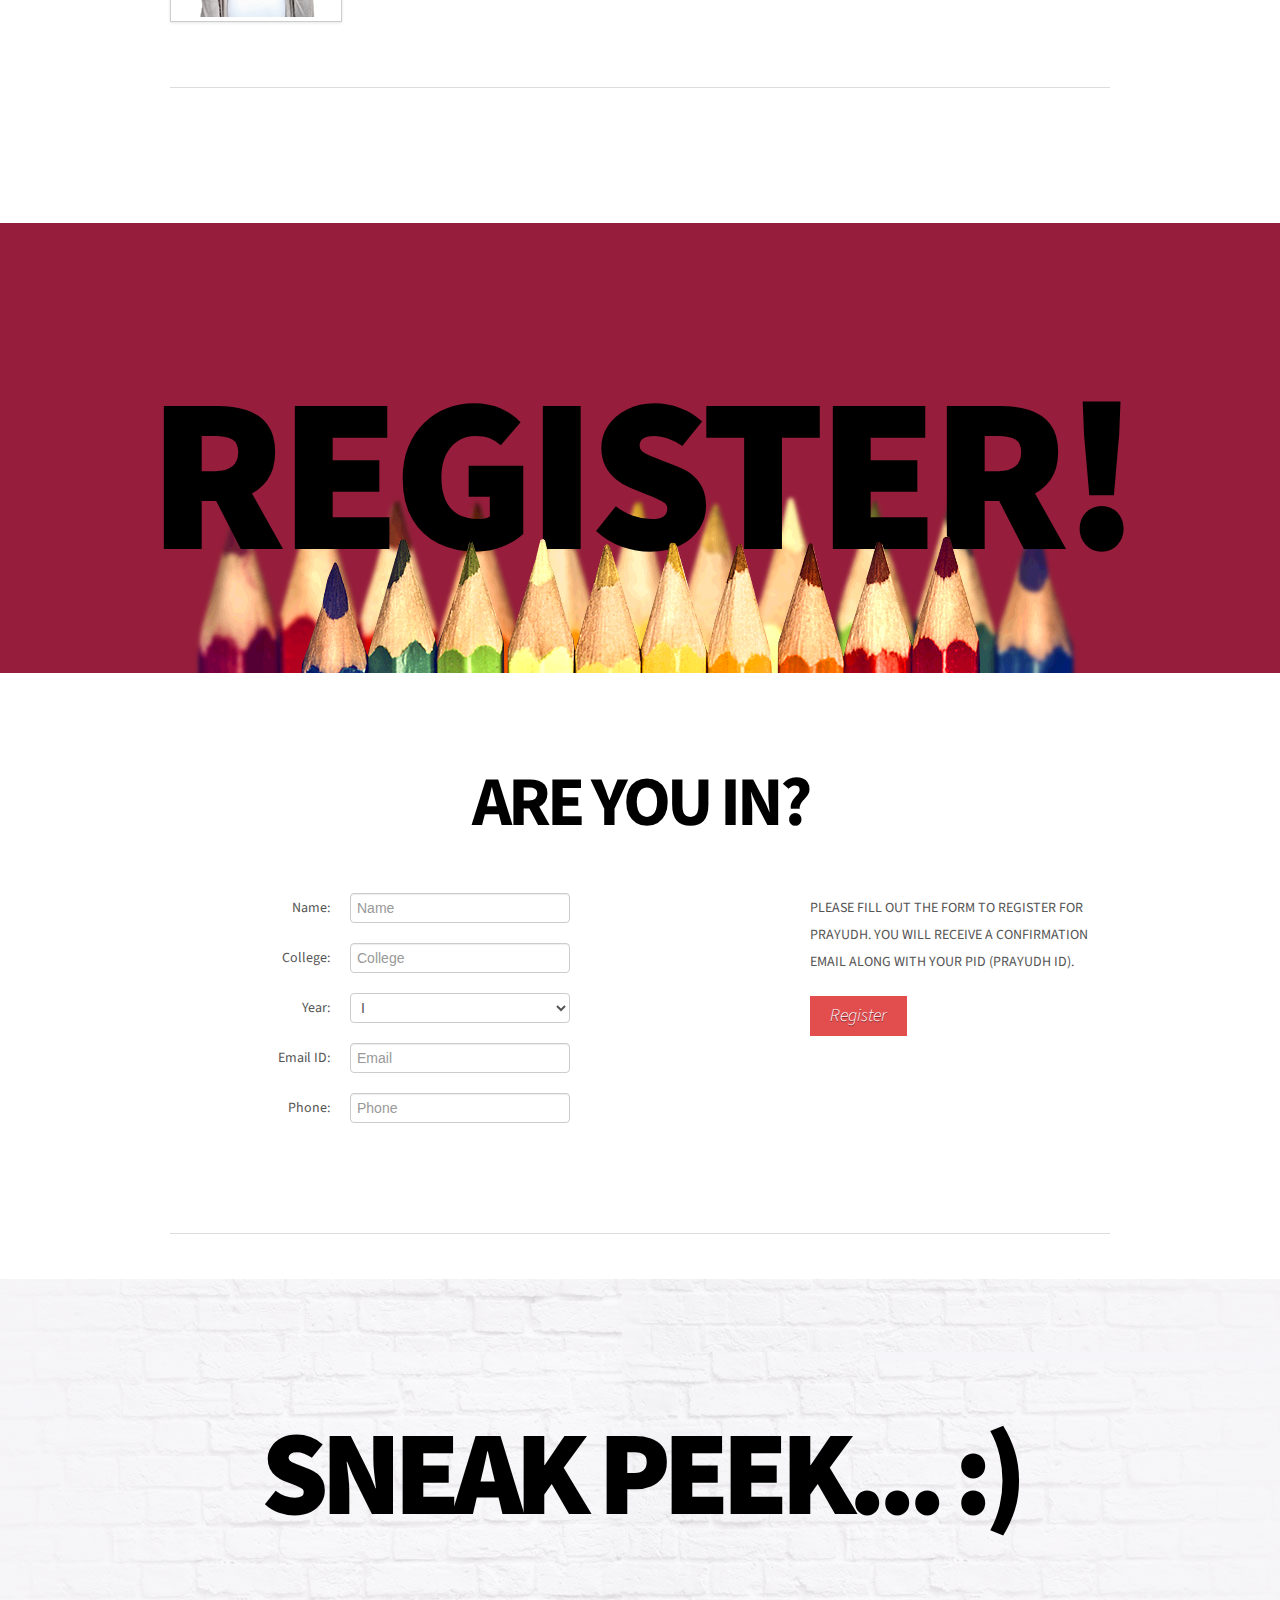
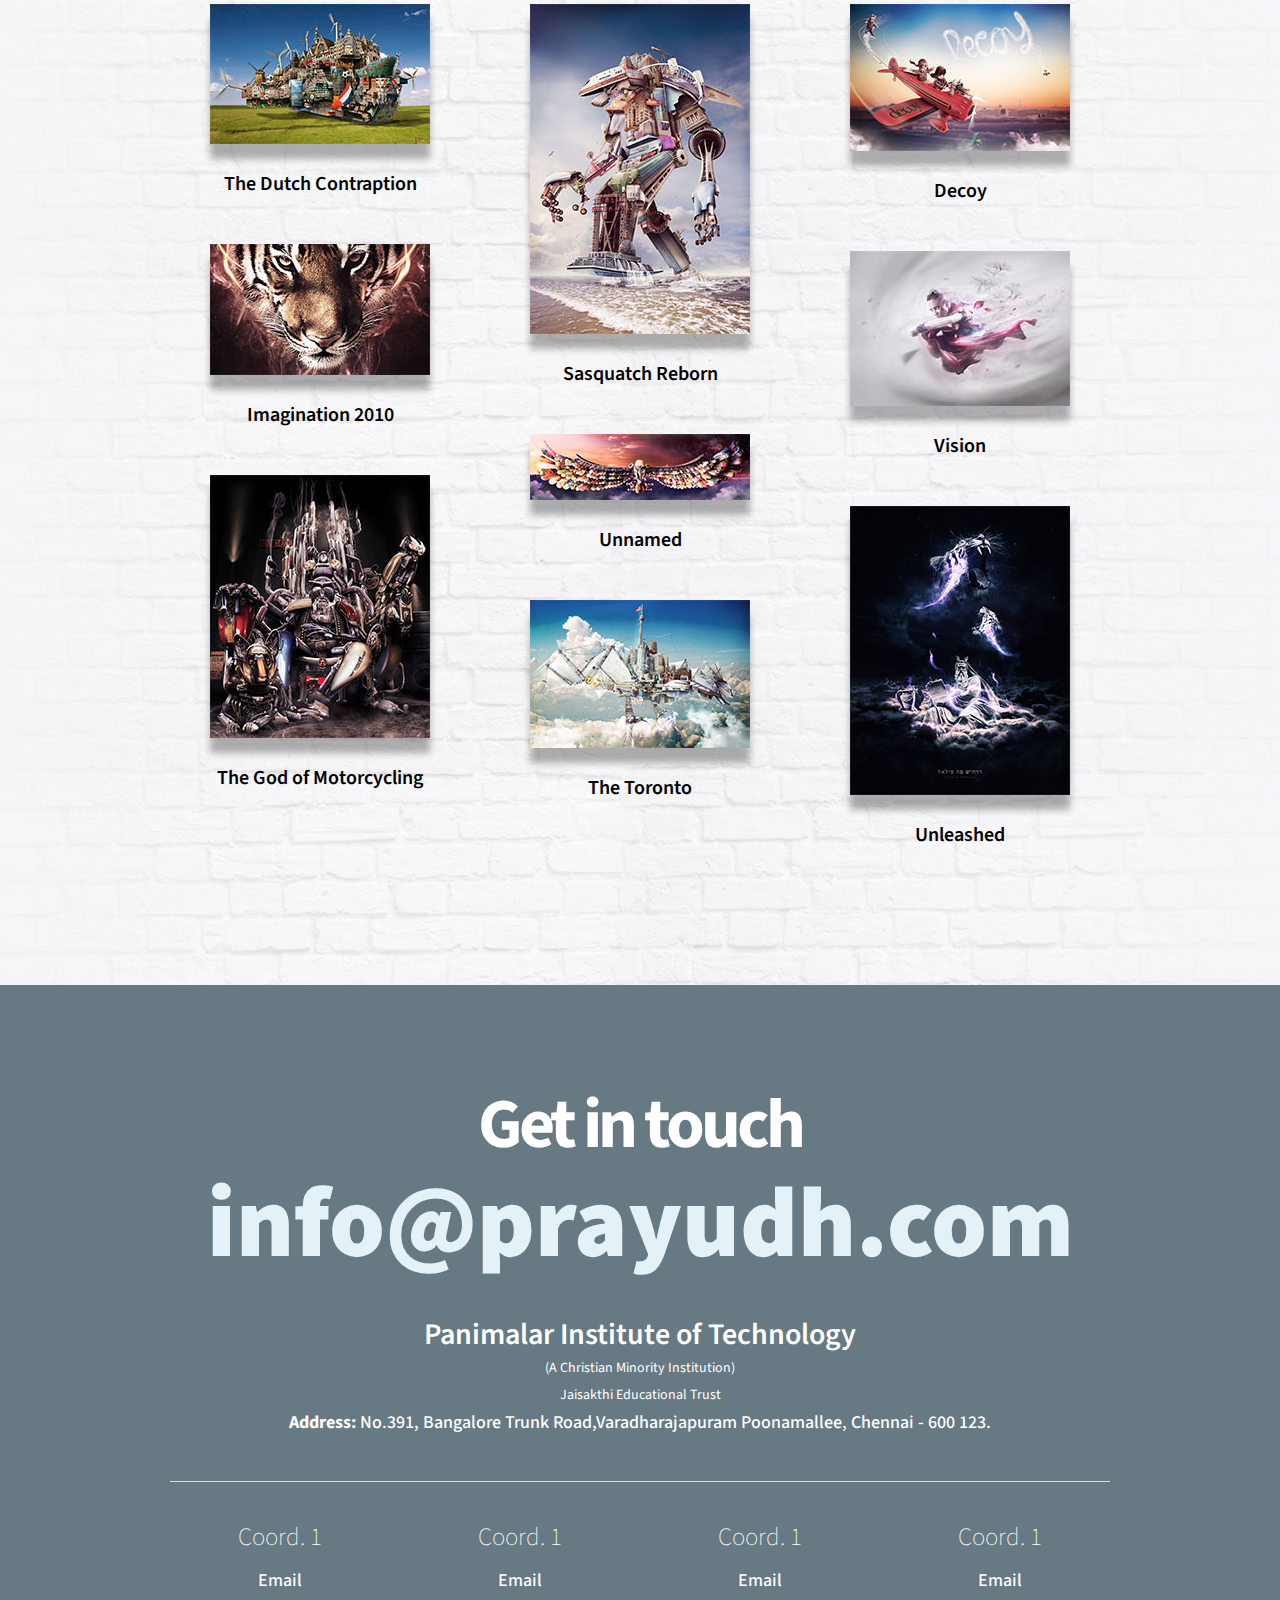
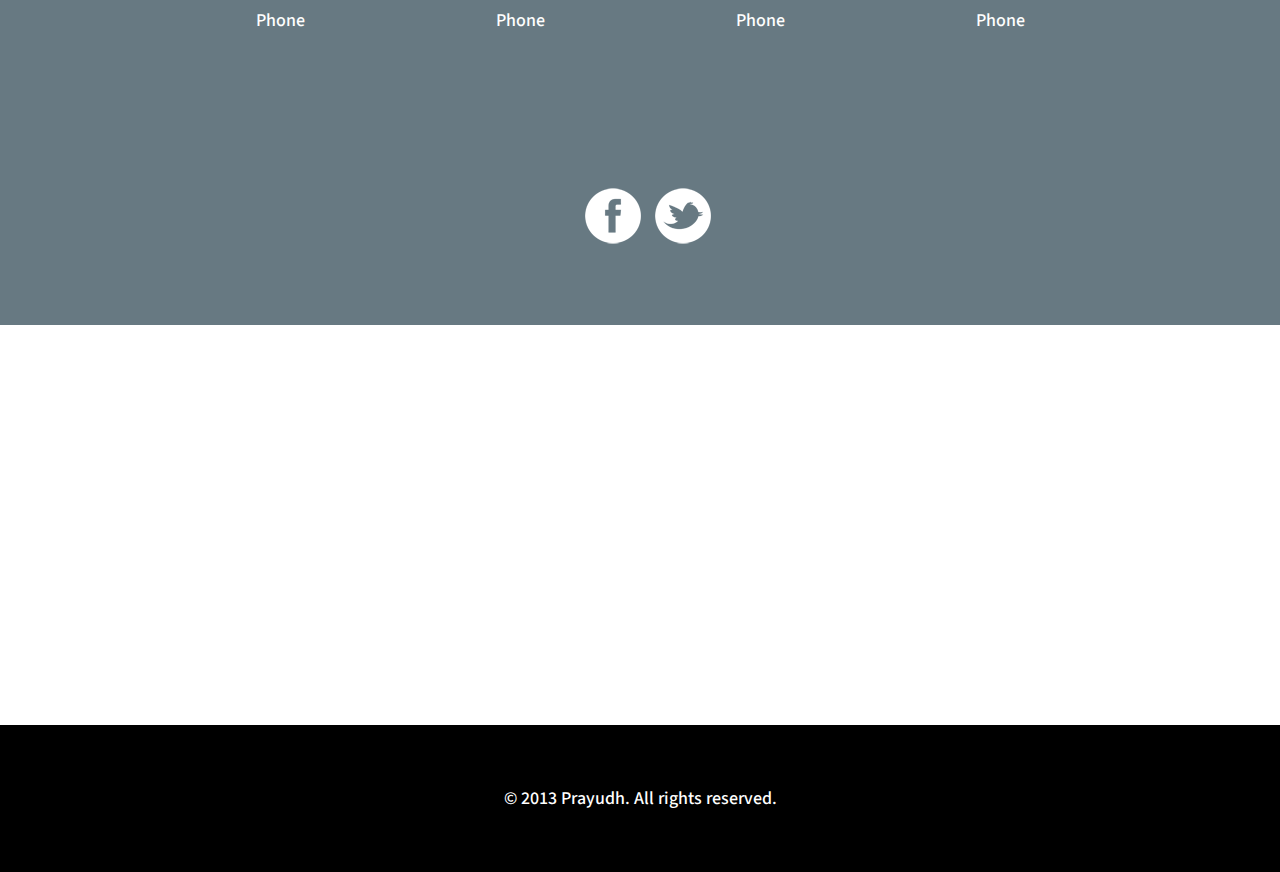
==== commit bfab2615: "changes done to site content" ====
--- a/index.html
+++ b/index.html
@@ -8,6 +8,7 @@
     <meta name="viewport" content="width=device-width, initial-scale=1.0, maximum-scale=1.0">
     
     <link href="css/bootstrap.css" rel="stylesheet">
+	<link href="css/forms-bootstrap.css" rel="stylesheet">
     <link href="css/styles.css" rel="stylesheet">
     <link href="css/flexslider.css" rel="stylesheet">
     <link href="css/jquery.fancybox-1.3.4.css" rel="stylesheet">
@@ -59,15 +60,16 @@
           
           
           <nav>
-              <div id="logo_small"><a href="#home"><img src="img/logo_small.png" alt="Logo small" ></a></div>
+			  <div id="logo_small"><img src="img/custom/logopitsmal.png" alt="Logo small" ></div>	
+              <div id="logo_small"><a href="#home"><img src="img/custom/logotitle.png" alt="Logo small" ></a></div>
               <ul>
-                  
-                  <li><a href="#home" class="selected">Home</a></li>
-                  <li><a href="#about">About Us</a></li>
-                  <li><a href="#services">Services</a></li>
-                  <li><a href="#works">Works</a></li>
-                  <li><a href="#gallery">Gallery</a></li>
-                  <li><a href="#start_project">Contact</a></li>
+                 
+				  <li><a href="#home">Home</a></li>
+				  <li><a href="#about">About</a></li>
+				  <li><a href="#services">Events</a></li>
+				  <li><a href="#works">Register</a></li>
+				  <li><a href="#gallery">Sneak Peek</a></li>
+				  <li><a href="#start_project">Contact</a></li>
                   
                   
               </ul>
@@ -88,10 +90,10 @@
               <option value="" selected="selected">Menu</option>
               
               <option value="#home">Home</option>
-              <option value="#about">About Us</option>
-              <option value="#services">Services</option>
-              <option value="#works">Works</option>
-              <option value="#gallery">Gallery</option>
+              <option value="#about">About</option>
+              <option value="#services">Events</option>
+              <option value="#works">Register</option>
+              <option value="#gallery">Sneak Peek</option>
               <option value="#start_project">Contact</option>
           </select>
           
@@ -110,8 +112,8 @@
               <div class="container visible-tablet" id="parallax_mobile" ></div>
               <div class="container visible-desktop" id="parallax_2" data-stellar-ratio="0.8" data-stellar-vertical-offset="50"></div>
               <div class="container visible-tablet" id="parallax_2_mobile" ></div>
-              <div class="container visible-desktop" id="about_header" data-stellar-background-ratio="0.6" data-stellar-vertical-offset="0"><h1>ABOUT US</h1></div>
-              <div class="container visible-tablet" id="about_header_mobile" ><h1>ABOUT US</h1></div>
+              <div class="container visible-desktop" id="about_header" data-stellar-background-ratio="0.6" data-stellar-vertical-offset="0"><h1>ABOUT </h1></div>
+              <div class="container visible-tablet" id="about_header_mobile" ><h1>ABOUT </h1></div>
           </div>
           <!-- /Header -->
           
@@ -131,6 +133,16 @@
                           
                           <div class="row margin90">
                               <div class="span7"><p>We Present to You <b>Prayudh 2.0</b>, The annual technical symposium of <b>Panimalar Institute of Technology</b> by the students of <b>Computer Science and Engineering and Information Technology</b>. Prayudh on its second version, lays the platform for young computer aspirants to bring out the best in them and present it at this grand technical fest.<br><br>With Seven Great Events each with its own suprizes to thrill you, you are going to be taken aback at what you will face.<br><br><B>GO HARD OR GO HOME</B></p>
+							  <div class="row">
+								<div class="span2">
+									<img src="img/custom/csi.jpg"  />
+								</div>
+								<div class="span5">
+									<br>
+									<p>This event is in collaboration with the Computer Society of India (Chennai Chapter)</p>
+								</div>
+							  </div>
+						
                               </div>
                               
                               <div class="span4 offset1">
@@ -139,13 +151,14 @@
                                           <img src="img/about_img3.jpg" alt="img" >
                                               </div>
                               
+						   
                           </div>
                           
                       </div>
                       
                       <!-- Team -->
                       
-                      <div class="span12">
+                      <!--<div class="span12">
                           
                           <h2 class="centered">Dream team.</h2>
                           
@@ -173,11 +186,12 @@
                                       <p>Epsum factorial non deposit quid pro quo hic escorol. Olypian quarrels et gorilla congolium sic ad nauseum. Souvlaki ignitus carborundum e pluribus unum.</p>
                                       </div>
                               
-                          </div>
-                          
-                      </div>
+                          </div> 
+                          
+                      </div>-->
                       
                   </div>
+				  
                   
               </div><!-- /container -->
           </div><!-- /content -->
@@ -199,8 +213,8 @@
               <div class="container visible-tablet" id="parallax_3_mobile" ></div>
               <div class="container visible-desktop" id="parallax_4" data-stellar-ratio="0.8" data-stellar-vertical-offset="200"></div>
               <div class="container visible-tablet" id="parallax_4_mobile" ></div>
-              <div class="container visible-desktop" id="services_header" data-stellar-background-ratio="0.7" data-stellar-vertical-offset="0"><h1>Services</h1></div>
-              <div class="container visible-tablet" id="services_header_mobile" ><h1>Services</h1></div>
+              <div class="container visible-desktop" id="services_header" data-stellar-background-ratio="0.7" data-stellar-vertical-offset="0"><h1>Events</h1></div>
+              <div class="container visible-tablet" id="services_header_mobile" ><h1>Events</h1></div>
           </div>
           
           <!-- /Header -->
@@ -216,7 +230,7 @@
                       
                       <div class="span12 centered">
                           
-                          <h2>We make our clients happy!</h2>
+                          <h2>Show us what you've got!</h2>
                           <hr>
                           
                       </div>
@@ -228,82 +242,169 @@
                           <div class="row">
                               
                               <div class="span3">
-                                  <img src="img/digital_icon.jpg" alt="digital" >
+                                  <img src="img/custom/paper.jpg" alt="digital" class=" img-polaroid">
                               </div>
                               
                               <div class="span4 offset1 services_item">
-                                  <h4>Web Design</h4>
-                                  <p>Lorem ipsum dolor sit amet, consectetuer adipiscing elit, sed diam nonummy nibh euismodtincidunt ut laoreet dolore magna aliquam erat volutpat.</p>    
+                                  <h4>PAPÍR PREZENTACE</h4>
+                                  <p>DESC</p>    
                               </div>
                               
                               <div class="span4 services_item">
-                                  <h4>Web Development</h4>
-                                  <p>Epsum factorial non deposit quid pro quo hic escorol. Olypian quarrels et gorilla congolium sic ad nauseum. Souvlaki ignitus carborundum e pluribus unum.</p>     
-                              </div>
-                          
-                          </div>
-                          
-                          
-                          <div class="row">
-
-                              <div class="span4 offset4">
-                                  <h4>Wordpress</h4>
-                                  <p>Defacto lingo est igpay atinlay. Marquee selectus non provisio incongruous feline nolo contendre</p>
-                              </div>
-                              
-                              <div class="span4">
-                                  <h4>Landing Pages</h4>
-                                  <p>Gratuitous octopus niacin, sodium glutimate. Quote meon an estimate et non interruptus stadium.</p>
-                              </div>
-                          
-                          </div>
-                          
-                          <hr>
-                          
-                          <div class="row">
+                                  <strong><h5>Rules</h5></strong>
+                                  <p>
+									<ul class="rules">
+										<li>rule1</li>
+										<li>rule 2</li>
+									</ul>
+								  </p>     
+                              </div>
+                          
+                          </div>
+						  <hr/>
+						  <div class="row">
                               
                               <div class="span3">
-                                  <img src="img/brand_icon.jpg" alt="brand" >
+                                  <img src="img/custom/debugging.jpg" alt="digital" class=" img-polaroid">
                               </div>
                               
                               <div class="span4 offset1 services_item">
-                                  <h4>Brand Creation</h4>
-                                  <p>Sic tempus fugit esperanto hiccup estrogen. Glorious baklava ex librus hup hey ad infinitum. Non sequitur condominium facile et geranium incognito. </p>
+                                  <h4>ELIMINARE ERROR</h4>
+                                  <p>DESC</p>    
                               </div>
                               
                               <div class="span4 services_item">
-                                  <h4>Corporate Identity</h4>
-                                  <p>Epsum factorial non deposit quid pro quo hic escorol. Marquee selectus non provisio incongruous feline nolo contendre Olypian quarrels et gorilla congolium sic ad nauseum. </p>
-                              </div>
-                              
-                          </div>
-
-                          <hr>
-                          
-                          <div class="row">
+                                  <strong><h5>Rules</h5></strong>
+                                  <p>
+									<ul class="rules">
+										<li>rule1</li>
+										<li>rule 2</li>
+									</ul>
+								  </p>     
+                              </div>
+                          
+                          </div>
+						  <hr/>
+						  <div class="row">
                               
                               <div class="span3">
-                                  <img src="img/misc_icon.jpg" alt="misc" >
+                                  <img src="img/custom/quiz.jpg" alt="digital" class=" img-polaroid">
                               </div>
                               
                               <div class="span4 offset1 services_item">
-                                  <h4>App Design</h4>
-                                  <p>Li Europan lingues es membres del sam familie. Lor separat existentie es un myth. Por scientie, musica, sport etc, li tot Europa usa li sam vocabularium.</p>
+                                  <h4>KWIZ</h4>
+                                  <p>DESC</p>    
                               </div>
                               
                               <div class="span4 services_item">
-                                  <h4>Print Design</h4>
-                                  <p>Li lingues differe solmen in li grammatica, li pronunciation e li plu commun vocabules. Omnicos directe al desirabilita; de un nov lingua franca: on refusa continuar payar custosi traductores. </p>
-                              </div>
-
-                          </div>
-
-                      </div>
+                                  <strong><h5>Rules</h5></strong>
+                                  <p>
+									<ul class="rules">
+										<li>rule1</li>
+										<li>rule 2</li>
+									</ul>
+								  </p>     
+                              </div>
+                          
+                          </div>
+						  <hr/>
+						  <div class="row">
+                              
+                              <div class="span3">
+                                  <img src="img/custom/web.jpg" alt="digital" class=" img-polaroid">
+                              </div>
+                              
+                              <div class="span4 offset1 services_item">
+                                  <h4>DESEÑO WEB</h4>
+                                  <p>DESC</p>    
+                              </div>
+                              
+                              <div class="span4 services_item">
+                                  <strong><h5>Rules</h5></strong>
+                                  <p>
+									<ul class="rules">
+										<li>rule1</li>
+										<li>rule 2</li>
+									</ul>
+								  </p>     
+                              </div>
+                          
+                          </div>
+						  <hr/>
+						  <div class="row">
+                              
+                              <div class="span3">
+                                  <img src="img/custom/adzap.jpg" alt="digital" class=" img-polaroid">
+                              </div>
+                              
+                              <div class="span4 offset1 services_item">
+                                  <h4>ADZERIA</h4>
+                                  <p>DESC</p>    
+                              </div>
+                              
+                              <div class="span4 services_item">
+                                  <strong><h5>Rules</h5></strong>
+                                  <p>
+									<ul class="rules">
+										<li>rule1</li>
+										<li>rule 2</li>
+									</ul>
+								  </p>     
+                              </div>
+                          
+                          </div>
+						  <hr/>
+						  <div class="row">
+                              
+                              <div class="span3">
+                                  <img src="img/custom/gaming.jpg" alt="digital" class=" img-polaroid">
+                              </div>
+                              
+                              <div class="span4 offset1 services_item">
+                                  <h4>VIRTUELS</h4>
+                                  <p>DESC</p>    
+                              </div>
+                              
+                              <div class="span4 services_item">
+                                  <strong><h5>Rules</h5></strong>
+                                  <p>
+									<ul class="rules">
+										<li>rule1</li>
+										<li>rule 2</li>
+									</ul>
+								  </p>     
+                              </div>
+                          
+                          </div>
+						  <hr/>
+						  <div class="row">
+                              
+                              <div class="span3">
+                                  <img src="img/custom/surprise.jpg" alt="digital" class=" img-polaroid">
+                              </div>
+                              
+                              <div class="span4 offset1 services_item">
+                                  <h4>EVENTO SUPRESA</h4>
+                                  <p>DESC</p>    
+                              </div>
+                              
+                              <div class="span4 services_item">
+                                  <strong><h5>Rules</h5></strong>
+                                  <p>
+									<ul class="rules">
+										<li>rule1</li>
+										<li>rule 2</li>
+									</ul>
+								  </p>     
+                              </div>
+                          
+                          </div>
+						  <hr/>
                       
                       <!-- /Services list -->
                       
                       
-                      <!-- Process -->
+                      <!-- Process 
                       
                       <div class="span12">
                           <h2 class="centered">The Process.</h2>
@@ -335,7 +436,7 @@
                           </div>
                           
                       </div>
-                      <!-- /Process -->
+                       -->
                   
                   </div> 
                   
@@ -359,8 +460,8 @@
               <div class="container visible-tablet" id="parallax_5_mobile" ></div>
               <div class="container visible-desktop" id="parallax_6" data-stellar-ratio="0.8" data-stellar-vertical-offset="0"></div>
               <div class="container visible-tablet" id="parallax_6_mobile" ></div>
-              <div class="container visible-desktop" id="works_header" data-stellar-background-ratio="0.7" data-stellar-vertical-offset="0"><h1>Works</h1></div>
-              <div class="container visible-tablet" id="works_header_mobile" ><h1>Works</h1></div>
+              <div class="container visible-desktop" id="works_header" data-stellar-background-ratio="0.7" data-stellar-vertical-offset="0"><h1>Register!</h1></div>
+              <div class="container visible-tablet" id="works_header_mobile" ><h1>Register!</h1></div>
           </div>
           
           <!-- /Header -->
@@ -375,120 +476,66 @@
                       
                       <!-- Portfolio work 1 -->
                       <div class="span12">
-                          <h2 class="centered">Target - landing page</h2>
-                          <div class="flexslider" id="portfolio1">
-                              <ul class="slides">
-                                  <li>
-                                      <img src="img/portfolio1_a.jpg" alt=""/>
+                          <h2 class="centered">ARE YOU IN?</h2>
+                          
+                          <div class="row margin90">
+                              
+                              <div class="span8">
+                                <form class="form-horizontal" action="#">
+									<div class="control-group">
+										<label class="control-label">Name:</label>
+										<div class="controls">
+											<input type="text" name="name" required="required" class="input span3" placeholder="Name"/>
+										</div>
+									</div>
+									<div class="control-group">
+										<label class="control-label">College:</label>
+										<div class="controls">
+											<input type="text" name="college" required="required" class="input span3" placeholder="College"/>
+										</div>
+									</div>
+									<div class="control-group">
+										<label class="control-label">Year:</label>
+										<div class="controls">
+											<select name="year" required="required">
+												<option value="1">I</option>
+												<option value="1">II</option>
+												<option value="1">III</option>
+												<option value="1">IV</option>
+											</select>
+										</div>
+									</div>
+									<div class="control-group">
+										<label class="control-label">Email ID:</label>
+										<div class="controls">
+											<input name="name" type="email" required class="input span3" placeholder="Email"/>
+										</div>
+									</div>
+									<div class="control-group">
+										<label class="control-label">Phone:</label>
+										<div class="controls">
+											<input type="text" name="name" required="required" class="input span3" placeholder="Phone"/>
+										</div>
+									</div>
+								
+									
                                       
-                                  </li>
-                                  <li>
-                                      <img src="img/portfolio1_b.jpg" alt=""/>
-                                      
-                                  </li>
-                              </ul>
-                          </div>
-                          
-                          <div class="row margin90">
-                              
-                              <div class="span8">
-                                  
-                                      <p>Lorem ipsum dolor sit amet, consectetuer adipiscing elit, sed diam nonummy nibh euismodtincidunt ut laoreet dolore magna aliquam erat volutpat.Ut wisi enim ad minim veniam, quis nostrud exerci tation ullamcorper suscipit lobortis nisl ut aliquip ex ea commodo consequat.</p>
                               </div>
                               
                               
                               <div class="span4">
                                   <div class="client">
-                                      <h5><strong>Client: </strong>Microsoft&nbsp;&nbsp;&nbsp;&nbsp;&nbsp;&nbsp;&nbsp;<strong>Date: </strong>01/05/2012</h5>
+                                      <h5>Please fill out the form to register for Prayudh. You will receive a confirmation Email along with your PID (Prayudh ID).</h5>
                                       
-                                      <div><a href="#"><button type="button" name="" value="" class="cta">Check Online Version</button></a></div>
+                                      <div><button type="submit" name="" value="" class="cta">Register</button></div>
                                       </div>
                               </div>
-                              
+                              </form>
                           </div>
                       <hr>
                       </div>
                       <!-- /Portfolio work 1 -->
-                      
-                      <!-- Portfolio work 2 -->
-                      <div class="span12">
-                          <h2 class="centered">Mobile App</h2>
-                          <div class="flexslider" id="portfolio2">
-                              <ul class="slides">
-                                  <li>
-                                      <img src="img/portfolio2_a.jpg" alt=""/>
-                                      
-                                  </li>
-                                  <li>
-                                      <iframe src="http://player.vimeo.com/video/8118831" width="900" height="506" frameborder="0" webkitAllowFullScreen mozallowfullscreen allowFullScreen></iframe> 
-                                      
-                                  </li>
-                              </ul>
-                          </div>
-                          
-                          <div class="row margin90">
-                              
-                              <div class="span8">
-                                  
-                                  <p>Lorem ipsum dolor sit amet, consectetuer adipiscing elit, sed diam nonummy nibh euismodtincidunt ut laoreet dolore magna aliquam erat volutpat.Ut wisi enim ad minim veniam, quis nostrud exerci tation ullamcorper suscipit lobortis nisl ut aliquip ex ea commodo consequat.</p>
-                              </div>
-                              
-                              
-                              <div class="span4">
-                                  <div class="client">
-                                      <h5><strong>Client: </strong>Microsoft&nbsp;&nbsp;&nbsp;&nbsp;&nbsp;&nbsp;&nbsp;<strong>Date: </strong>01/05/2012</h5>
-                                      
-                                      <div><a href="#"><button type="button" name="" value="" class="cta">Check Online Version</button></a></div>
-                                  </div>
-                              </div>
-                              
-                          </div>
-                      <hr>    
-                      </div>
-                      <!-- /Portfolio work 2 -->
-                      
-                      <!-- Portfolio work 3 -->
-                      <div class="span12">
-                          <h2 class="centered">X-Tech template</h2>
-                          <div class="flexslider" id="portfolio3">
-                              <ul class="slides">
-                                  <li>
-                                      <img src="img/portfolio3_a.jpg" alt=""/>
-                                      
-                                  </li>
-                                  <li>
-                                      <img src="img/portfolio3_b.jpg" alt=""/>
-                                      
-                                  </li>
-                              </ul>
-                          </div>
-                          
-                          <div class="row margin90">
-                              
-                              <div class="span8">
-                                  
-                                  <p>Lorem ipsum dolor sit amet, consectetuer adipiscing elit, sed diam nonummy nibh euismodtincidunt ut laoreet dolore magna aliquam erat volutpat.Ut wisi enim ad minim veniam, quis nostrud exerci tation ullamcorper suscipit lobortis nisl ut aliquip ex ea commodo consequat.</p>
-                              </div>
-                              
-                              
-                              <div class="span4">
-                                  <div class="client">
-                                      <h5><strong>Client: </strong>Microsoft&nbsp;&nbsp;&nbsp;&nbsp;&nbsp;&nbsp;&nbsp;<strong>Date: </strong>01/05/2012</h5>
-                                      
-                                      <div><a href="#"><button type="button" name="" value="" class="cta">Check Online Version</button></a></div>
-                                  </div>
-                              </div>
-                              
-                          </div>
-                          
-                      </div>
-                      <!-- /Portfolio work 3 -->
-                      
-                  </div>
-                  
-              </div><!-- /container -->
-              
-          </div><!-- /content -->
+                     
           
       </section>
       
@@ -505,7 +552,7 @@
                       
                       <div class="span12" id="gallery_items">
                           
-                          <h1 class="centered">Other projects</h1>
+                          <h1 class="centered">Sneak Peek... :)</h1>
                           
                           <div class="row margin90">
                               
@@ -558,16 +605,43 @@
               <div class="row">
                   <div class="span12 centered">
                       <h2>Get in touch</h2>
-                      <h1><a href="mailto:#">contact@exit.com</a></h1>
-                      
-                      <p>Please get in touch with us for additional information about Exit and our services.
-                      We're based in Warsaw, Poland, Morszynska Street 12/5. You can also call Us at <strong>123 456 789</strong>.</p>
+                      <h1><a href="mailto:#">info@prayudh.com</a></h1>
+					  <h3 class="addr">Panimalar Institute of Technology</h3>
+					  <h5 class="addr">(A Christian Minority Institution)<h5>
+					  <h5 class="addr">Jaisakthi Educational Trust</h5>
+                      <p><strong>Address: </strong>No.391, Bangalore Trunk Road,Varadharajapuram
+Poonamallee, Chennai - 600 123.</p>
+						<hr />
+                           <div class="row margin90" id="process">
+                              <div class="span3 centered">
+                                  <h4 class="addr">Coord. 1</h4>
+                                  <p>Email</p>         
+								  <p>Phone</p> 	
+                              </div>
+                              
+                              <div class="span3 centered">
+                                  <h4 class="addr">Coord. 1</h4>
+                                  <p>Email</p>         
+								  <p>Phone</p> 	
+                              </div>
+                              
+                              <div class="span3 centered">
+                                  <h4 class="addr">Coord. 1</h4>
+                                  <p>Email</p>         
+								  <p>Phone</p> 	
+                              </div>
+                              
+                              <div class="span3 centered">
+                                  <h4 class="addr">Coord. 1</h4>
+                                  <p>Email</p>         
+								  <p>Phone</p> 	
+                              </div>
+                                                        
+                          
+                      </div>
                       <ul class="list-social">
                           <li class="facebook"><a href="#"></a></li>
                           <li class="twitter"><a href="#"></a></li>
-                          <li class="forrst"><a href="#"></a></li>
-                          <li class="dribbble"><a href="#"></a></li>
-                          <li class="rss"><a href="#"></a></li>
                       </ul>
                       
                   </div>
@@ -602,7 +676,7 @@
           <div class="container" >
               <div class="row">
                   <div class="span12 centered">
-                      <p>© 2012 EXIT HTML/CSS Template by Shegy</p>
+                      <p style="color:white;">© 2013 Prayudh. All rights reserved.</p>
                       
                   </div>
                   
@@ -656,8 +730,8 @@
                           $("#map").gMap({ controls: false,
                                          scrollwheel: false,
                                          draggable: false,
-                                         markers: [{ latitude: 52.218545549866356,
-                                                   longitude: 21.005859375,
+                                         markers: [{ latitude: 13.053372,
+                                                   longitude: 80.073284,
                                                    icon: { image: "img/pin.png",
                                                    iconsize: [32, 47],
                                                    iconanchor: [32,47],
@@ -667,8 +741,8 @@
                                          iconsize: [26, 46],
                                          iconanchor: [12, 46],
                                          infowindowanchor: [12, 0] },
-                                         latitude: 52.218545549866356,
-                                         longitude: 21.005859375,
+                                         latitude: 13.053372,
+                                         longitude: 80.073284,
                                          zoom: 13 });
                           });
     </script>
--- a/css/styles.css
+++ b/css/styles.css
@@ -29,6 +29,11 @@
 
 .header{
     position:relative;    
+}
+
+p,.rules
+{
+	font-weight: 500;
 }
 
 /* NAV
@@ -88,6 +93,13 @@
 	z-index: 200;
 }
 
+/* Address */
+
+.addr
+{
+	color: white;
+}
+
 
 /* Home
 ******************************************************************/
@@ -126,7 +138,7 @@
     color:black;
     text-transform:uppercase;
     margin-top:10px;
-    z-index: 3;
+    z-index: 4;
     position:relative;
 }
 
@@ -167,7 +179,7 @@
     max-width:900px;
     position:absolute;
     display:block;
-    z-index: 100;
+    z-index: 1;
     bottom:0px;
     -moz-background-size:contain; 
     -webkit-background-size:contain; 
@@ -206,7 +218,9 @@
     z-index: 1;
 }
 
- */#parallax_3 {
+ */
+ 
+ /*#parallax_3 {
     background: url(../img/services_bg2.png) no-repeat center  top;
     display:block;
     width:100%;
@@ -214,7 +228,7 @@
     position:absolute;
     z-index: 2;
 }
-
+*/
 #parallax_4 {
     background: url(../img/services_bg3.png) no-repeat center top;      
     display:block;
@@ -349,7 +363,7 @@
 ******************************************************************/
 
 #services_header {
-    background: url(../img/services_bg.jpg) no-repeat center center  ;
+    background: url(../img/eventsbg.jpg) no-repeat center center  ;
     background-color:#D9CEAD; 
     width:100%;
     height:450px;
@@ -359,7 +373,7 @@
      
 }
 #services_header_mobile {
-    background: url(../img/services_bg.jpg) no-repeat center center  ;
+    background: url(../img/eventsbg.jpg) no-repeat center center  ;
     background-color:#e24e4e; 
     width:100%;
     height:450px;
@@ -374,7 +388,7 @@
     font-weight: 900;
     letter-spacing: -8px;
     line-height: 115px;
-    color:black;
+    color:white;
     text-transform:uppercase;
     margin-top:200px;
     z-index: 3;
@@ -383,12 +397,21 @@
 
 .services_item {margin-bottom:40px;}
 
-
+.services_item h4
+{
+	font-weight:500;	
+}
 #process h3 {
     text-transform:uppercase;
     margin-bottom:20px;
 }
 
+.services_item h5{
+	text-transform:uppercase;
+    margin-bottom:20px;
+	font-size: 20px;
+	
+}
 
 
 /* Works
